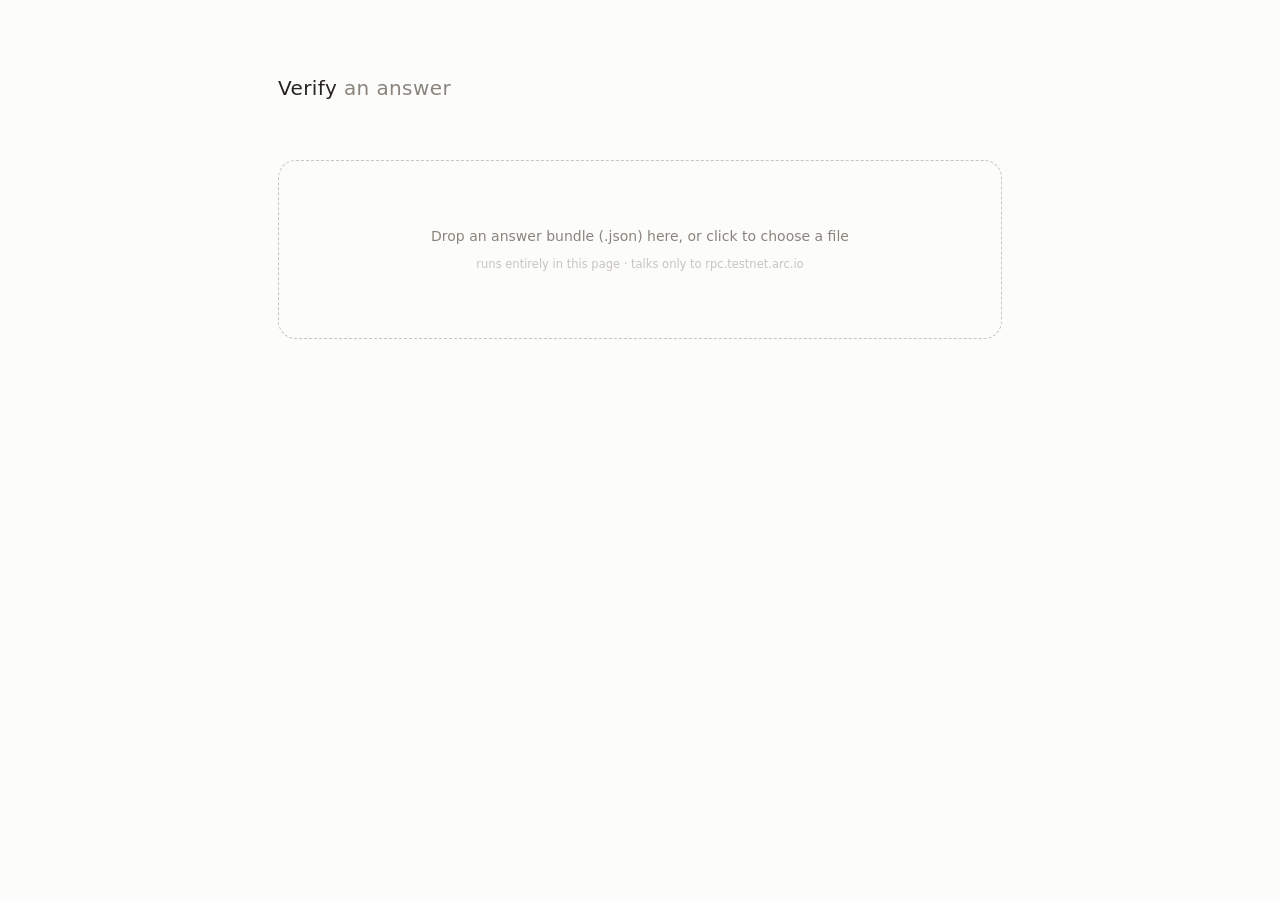
==== verify.html @ be7f16c6 "Trustless verification: run every check in the user's browser, direct to Arc RPC - static/arcverify." ====
<!doctype html>
<html lang="en">
<head>
<meta charset="utf-8">
<meta name="viewport" content="width=device-width,initial-scale=1">
<title>Verify an answer bundle · Arc testnet</title>
<!-- Standalone verifier. Everything below is inlined; the only network requests go to https://rpc.testnet.arc.io -->
<meta http-equiv="Content-Security-Policy" content="default-src 'none'; script-src 'unsafe-inline'; style-src 'unsafe-inline'; img-src data: blob:; connect-src https://rpc.testnet.arc.io">
<style>
:root{--bg:#fcfcfb;--ink:#26231f;--soft:#8a847c;--faint:#c9c4bd;--line:#ecebe8;--ok:#1f9d55;--bad:#d64545;--pend:#d9d6d1;--mono:ui-monospace,"Cascadia Mono",Consolas,monospace}
*{box-sizing:border-box}
body{margin:0;background:var(--bg);color:var(--ink);font:300 15px/1.6 "Inter","Segoe UI Variable Text","Segoe UI",system-ui,-apple-system,sans-serif;-webkit-font-smoothing:antialiased}
a{color:inherit}
.wrap{max-width:780px;margin:0 auto;padding:72px 28px 180px}
.top{display:flex;align-items:baseline;margin:0 0 56px}
h1{font-weight:300;font-size:20px;letter-spacing:.02em;margin:0;color:var(--soft);flex:1}
h1 b{font-weight:500;color:var(--ink)}
.file{font-size:12.5px;color:var(--faint);cursor:pointer;border:0;background:none;font-family:inherit}
.file:hover{color:var(--ink)}
.chips{display:flex;flex-wrap:wrap;gap:6px 18px;margin-bottom:40px}
.chip{font-size:13px;color:var(--soft);cursor:pointer;border-bottom:1px solid transparent}
.chip:hover{color:var(--ink);border-color:var(--faint)}
.turn{margin-bottom:72px;animation:fade .5s ease}
.q{font-size:14px;color:var(--soft);margin-bottom:10px}
.a{font-size:30px;font-weight:300;letter-spacing:-.01em;line-height:1.25;margin:0 0 18px}
.a.idk{color:var(--soft)}
.loading{display:inline-flex;gap:6px;padding:16px 0}
.loading i{width:6px;height:6px;border-radius:50%;background:var(--faint);animation:pulse 1.2s infinite}
.loading i:nth-child(2){animation-delay:.2s}.loading i:nth-child(3){animation-delay:.4s}
.bar{display:flex;align-items:center;gap:8px;flex-wrap:wrap}
.cite{font-size:12px;font-weight:500;color:var(--soft);border:1px solid var(--line);border-radius:999px;padding:2px 10px;cursor:pointer;background:#fff}
.cite:hover,.cite.on{color:var(--ink);border-color:var(--faint)}
.sp{flex:1}
.btn{font:inherit;font-size:13px;font-weight:400;border:1px solid var(--ink);background:var(--ink);color:#fff;border-radius:999px;padding:5px 16px;cursor:pointer}
.icon{border:0;background:none;color:var(--faint);cursor:pointer;padding:4px;display:inline-flex;font:inherit;font-size:13px}
.icon:hover{color:var(--ink)}
.menu{display:none;gap:14px;font-size:12.5px;color:var(--soft)}
.menu.on{display:inline-flex}
.menu span{cursor:pointer}.menu span:hover{color:var(--bad)}
.ptext{font-size:13.5px;color:#5b5650;margin:16px 0 0;padding-left:14px;border-left:2px solid var(--line);white-space:pre-wrap;animation:fade .3s}
/* diagram */
.flow{margin-top:36px;display:flex;align-items:center;animation:fade .4s}
.col{display:flex;flex-direction:column;gap:18px;align-items:center}
.link{flex:1;height:1px;background:var(--line);min-width:18px;position:relative;overflow:hidden}
.link::after{content:"";position:absolute;inset:0;background:var(--ok);transform:scaleX(0);transform-origin:left;transition:transform .45s ease}
.link.ok::after{transform:scaleX(1)}
.link.bad::after{background:var(--bad);transform:scaleX(1)}
.node{display:flex;flex-direction:column;align-items:center;gap:7px;cursor:pointer;width:84px;border-radius:12px;padding:4px 0}
.node.wide{width:150px}
.node.sel{background:#f4f3f1}
.dot{width:38px;height:38px;border-radius:50%;border:1.5px solid var(--pend);display:grid;place-items:center;background:#fff;transition:all .35s ease}
.dot svg{width:18px;height:18px;opacity:0;transform:scale(.4);transition:all .35s cubic-bezier(.3,1.6,.6,1)}
.node.wait .dot{animation:pulse 1.2s infinite}
.node.ok .dot{border-color:var(--ok);background:#effaf3;color:var(--ok)}
.node.bad .dot{border-color:var(--bad);background:#fdf0f0;color:var(--bad)}
.node.ok .dot svg,.node.bad .dot svg{opacity:1;transform:scale(1)}
.lbl{font-size:12.5px;font-weight:400}
.sub{font-size:11px;color:var(--faint);margin-top:-6px;white-space:nowrap}
.why{margin-top:22px;font-size:13.5px;color:var(--bad);min-height:20px}
.why.okk{color:var(--ok)}
.how{font-size:11.5px;color:var(--faint);margin-top:2px}
.tag{font-size:11px;color:var(--bad);border:1px solid #f3cccc;border-radius:999px;padding:1px 8px;margin-left:8px}
/* evidence panel */
.det{margin-top:18px;border-top:1px solid var(--line);padding-top:14px;animation:fade .25s;font-size:12.5px}
.det h4{font-weight:500;font-size:11px;letter-spacing:.08em;text-transform:uppercase;color:var(--faint);margin:14px 0 6px}
.det h4:first-child{margin-top:0}
.ck{display:flex;gap:8px;padding:1px 0;color:#5b5650}
.ck b{font-weight:600;width:12px;flex:none}.ck.ok b{color:var(--ok)}.ck.bad b{color:var(--bad)}
.ck .d{color:var(--faint)}
.cmp{display:grid;grid-template-columns:72px 1fr;gap:0 10px;font:11.5px/1.7 var(--mono);color:var(--soft);margin:6px 0 10px;word-break:break-all}
.cmp .k{color:var(--faint)}
.cmp .lab2{grid-column:1/3;font-family:"Inter","Segoe UI",sans-serif;color:var(--soft)}
.cmp .m{grid-column:2;font-family:inherit}
.pill{display:inline-block;font:500 10.5px/1.4 "Inter","Segoe UI",sans-serif;border-radius:999px;padding:0 7px;margin-left:6px}
.pill.ok{background:#effaf3;color:var(--ok)}.pill.bad{background:#fdf0f0;color:var(--bad)}
.hl-ok{color:var(--ok)}.hl-bad{color:var(--bad)}
.cmp .cmd{color:var(--faint)}
.rpc{border:1px solid var(--line);border-radius:10px;margin:6px 0;background:#fff}
.rpc summary{list-style:none;cursor:pointer;display:flex;gap:10px;align-items:center;padding:6px 10px;font:11.5px var(--mono);color:#5b5650}
.rpc summary::-webkit-details-marker{display:none}
.rpc summary .ms{color:var(--faint);margin-left:auto}
.rpc .x{padding:0 10px 10px}
.rpc pre{margin:6px 0;max-height:150px;overflow:auto;background:#faf9f7;border-radius:8px;padding:8px 10px;font:11px/1.5 var(--mono);color:#5b5650;white-space:pre-wrap;word-break:break-all}
.rpc .lab{font-size:10.5px;color:var(--faint);text-transform:uppercase;letter-spacing:.08em}
.cast{display:flex;gap:8px;align-items:flex-start}
.cast pre{flex:1;background:#26231f;color:#f2efe9}
.copy,.ext{font:11px "Inter","Segoe UI",sans-serif;color:var(--soft);border:1px solid var(--line);background:#fff;border-radius:999px;padding:2px 9px;cursor:pointer;text-decoration:none;white-space:nowrap}
.copy:hover,.ext:hover{color:var(--ink);border-color:var(--faint)}
.ask{position:fixed;left:0;right:0;bottom:0;padding:30px 28px 32px;background:linear-gradient(rgba(252,252,251,0),var(--bg) 35%)}
.ask form{max-width:780px;margin:0 auto;position:relative}
.ask input{width:100%;font:inherit;font-size:16px;padding:15px 54px 15px 20px;border:1px solid var(--line);border-radius:999px;background:#fff;outline:none;box-shadow:0 2px 14px rgba(0,0,0,.04)}
.ask input:focus{border-color:var(--faint)}
.ask button{position:absolute;right:7px;top:7px;width:38px;height:38px;border-radius:50%;border:0;background:var(--ink);color:#fff;cursor:pointer;display:grid;place-items:center}
.ask button:disabled{opacity:.3}
.err{color:var(--bad);font-size:13px}
.drop{position:fixed;inset:0;background:rgba(252,252,251,.92);display:none;place-items:center;font-size:15px;color:var(--soft);z-index:9;border:2px dashed var(--faint)}
.drop.on{display:grid}
.zone{border:1.5px dashed var(--faint);border-radius:18px;padding:64px 20px;text-align:center;color:var(--soft);cursor:pointer;font-size:14px}
.zone:hover{border-color:var(--soft);color:var(--ink)}
@keyframes pulse{0%,100%{opacity:.35}50%{opacity:1}}
@keyframes fade{from{opacity:0;transform:translateY(4px)}to{opacity:1;transform:none}}

</style>
</head>
<body>
<div class="wrap">
  <div class="top"><h1><b>Verify</b> an answer</h1></div>
  <div class="zone" id="zone">Drop an answer bundle (.json) here, or click to choose a file
    <div class="how" style="margin-top:8px">runs entirely in this page · talks only to rpc.testnet.arc.io</div></div>
  <div id="thread" style="margin-top:48px"></div>
</div>
<div class="drop" id="drop">Drop to verify</div>
<script>
/*! @noble/hashes v1.8.0 (MIT) - https://github.com/paulmillr/noble-hashes - keccak_256 + sha256 only, bundled with esbuild into globalThis.nobleHashes. Vendored locally: no CDN. */
(()=>{var H=(e,t)=>()=>(e&&(t=e(e=0)),t);var nt=(e,t)=>()=>(t||e((t={exports:{}}).exports,t),t.exports);function ot(e,t=!1){return t?{h:Number(e&L),l:Number(e>>G&L)}:{h:Number(e>>G&L)|0,l:Number(e&L)|0}}function V(e,t=!1){let s=e.length,o=new Uint32Array(s),r=new Uint32Array(s);for(let i=0;i<s;i++){let{h:n,l:c}=ot(e[i],t);[o[i],r[i]]=[n,c]}return[o,r]}var L,G,M,W,X,j,N=H(()=>{L=BigInt(4294967295),G=BigInt(32);M=(e,t,s)=>e<<s|t>>>32-s,W=(e,t,s)=>t<<s|e>>>32-s,X=(e,t,s)=>t<<s-32|e>>>64-s,j=(e,t,s)=>e<<s-32|t>>>64-s});function rt(e){return e instanceof Uint8Array||ArrayBuffer.isView(e)&&e.constructor.name==="Uint8Array"}function F(e){if(!Number.isSafeInteger(e)||e<0)throw new Error("positive integer expected, got "+e)}function y(e,...t){if(!rt(e))throw new Error("Uint8Array expected");if(t.length>0&&!t.includes(e.length))throw new Error("Uint8Array expected of length "+t+", got length="+e.length)}function A(e,t=!0){if(e.destroyed)throw new Error("Hash instance has been destroyed");if(t&&e.finished)throw new Error("Hash#digest() has already been called")}function _(e,t){y(e);let s=t.outputLen;if(e.length<s)throw new Error("digestInto() expects output buffer of length at least "+s)}function R(e){return new Uint32Array(e.buffer,e.byteOffset,Math.floor(e.byteLength/4))}function b(...e){for(let t=0;t<e.length;t++)e[t].fill(0)}function I(e){return new DataView(e.buffer,e.byteOffset,e.byteLength)}function d(e,t){return e<<32-t|e>>>t}function ct(e){return e<<24&4278190080|e<<8&16711680|e>>>8&65280|e>>>24&255}function ht(e){for(let t=0;t<e.length;t++)e[t]=ct(e[t]);return e}function ft(e){if(typeof e!="string")throw new Error("string expected");return new Uint8Array(new TextEncoder().encode(e))}function B(e){return typeof e=="string"&&(e=ft(e)),y(e),e}function S(e){let t=o=>e().update(B(o)).digest(),s=e();return t.outputLen=s.outputLen,t.blockLen=s.blockLen,t.create=()=>e(),t}var it,O,w,k=H(()=>{/*! noble-hashes - MIT License (c) 2022 Paul Miller (paulmillr.com) */it=new Uint8Array(new Uint32Array([287454020]).buffer)[0]===68;O=it?e=>e:ht;w=class{}});function gt(e,t=24){let s=new Uint32Array(10);for(let o=24-t;o<24;o++){for(let n=0;n<10;n++)s[n]=e[n]^e[n+10]^e[n+20]^e[n+30]^e[n+40];for(let n=0;n<10;n+=2){let c=(n+8)%10,f=(n+2)%10,a=s[f],x=s[f+1],h=K(a,x,1)^s[c],g=P(a,x,1)^s[c+1];for(let u=0;u<50;u+=10)e[n+u]^=h,e[n+u+1]^=g}let r=e[2],i=e[3];for(let n=0;n<24;n++){let c=q[n],f=K(r,i,c),a=P(r,i,c),x=J[n];r=e[x],i=e[x+1],e[x]=f,e[x+1]=a}for(let n=0;n<50;n+=10){for(let c=0;c<10;c++)s[c]=e[n+c];for(let c=0;c<10;c++)e[n+c]^=~s[(c+2)%10]&s[(c+4)%10]}e[0]^=bt[o],e[1]^=pt[o]}b(s)}var at,m,xt,ut,dt,lt,J,q,z,Q,bt,pt,K,P,C,yt,Y,Z=H(()=>{N();k();at=BigInt(0),m=BigInt(1),xt=BigInt(2),ut=BigInt(7),dt=BigInt(256),lt=BigInt(113),J=[],q=[],z=[];for(let e=0,t=m,s=1,o=0;e<24;e++){[s,o]=[o,(2*s+3*o)%5],J.push(2*(5*o+s)),q.push((e+1)*(e+2)/2%64);let r=at;for(let i=0;i<7;i++)t=(t<<m^(t>>ut)*lt)%dt,t&xt&&(r^=m<<(m<<BigInt(i))-m);z.push(r)}Q=V(z,!0),bt=Q[0],pt=Q[1],K=(e,t,s)=>s>32?X(e,t,s):M(e,t,s),P=(e,t,s)=>s>32?j(e,t,s):W(e,t,s);C=class e extends w{constructor(t,s,o,r=!1,i=24){if(super(),this.pos=0,this.posOut=0,this.finished=!1,this.destroyed=!1,this.enableXOF=!1,this.blockLen=t,this.suffix=s,this.outputLen=o,this.enableXOF=r,this.rounds=i,F(o),!(0<t&&t<200))throw new Error("only keccak-f1600 function is supported");this.state=new Uint8Array(200),this.state32=R(this.state)}clone(){return this._cloneInto()}keccak(){O(this.state32),gt(this.state32,this.rounds),O(this.state32),this.posOut=0,this.pos=0}update(t){A(this),t=B(t),y(t);let{blockLen:s,state:o}=this,r=t.length;for(let i=0;i<r;){let n=Math.min(s-this.pos,r-i);for(let c=0;c<n;c++)o[this.pos++]^=t[i++];this.pos===s&&this.keccak()}return this}finish(){if(this.finished)return;this.finished=!0;let{state:t,suffix:s,pos:o,blockLen:r}=this;t[o]^=s,(s&128)!==0&&o===r-1&&this.keccak(),t[r-1]^=128,this.keccak()}writeInto(t){A(this,!1),y(t),this.finish();let s=this.state,{blockLen:o}=this;for(let r=0,i=t.length;r<i;){this.posOut>=o&&this.keccak();let n=Math.min(o-this.posOut,i-r);t.set(s.subarray(this.posOut,this.posOut+n),r),this.posOut+=n,r+=n}return t}xofInto(t){if(!this.enableXOF)throw new Error("XOF is not possible for this instance");return this.writeInto(t)}xof(t){return F(t),this.xofInto(new Uint8Array(t))}digestInto(t){if(_(t,this),this.finished)throw new Error("digest() was already called");return this.writeInto(t),this.destroy(),t}digest(){return this.digestInto(new Uint8Array(this.outputLen))}destroy(){this.destroyed=!0,b(this.state)}_cloneInto(t){let{blockLen:s,suffix:o,outputLen:r,rounds:i,enableXOF:n}=this;return t||(t=new e(s,o,r,n,i)),t.state32.set(this.state32),t.pos=this.pos,t.posOut=this.posOut,t.finished=this.finished,t.rounds=i,t.suffix=o,t.outputLen=r,t.enableXOF=n,t.destroyed=this.destroyed,t}},yt=(e,t,s)=>S(()=>new C(t,e,s)),Y=yt(1,136,256/8)});function wt(e,t,s,o){if(typeof e.setBigUint64=="function")return e.setBigUint64(t,s,o);let r=BigInt(32),i=BigInt(4294967295),n=Number(s>>r&i),c=Number(s&i),f=o?4:0,a=o?0:4;e.setUint32(t+f,n,o),e.setUint32(t+a,c,o)}function $(e,t,s){return e&t^~e&s}function v(e,t,s){return e&t^e&s^t&s}var U,l,tt=H(()=>{k();U=class extends w{constructor(t,s,o,r){super(),this.finished=!1,this.length=0,this.pos=0,this.destroyed=!1,this.blockLen=t,this.outputLen=s,this.padOffset=o,this.isLE=r,this.buffer=new Uint8Array(t),this.view=I(this.buffer)}update(t){A(this),t=B(t),y(t);let{view:s,buffer:o,blockLen:r}=this,i=t.length;for(let n=0;n<i;){let c=Math.min(r-this.pos,i-n);if(c===r){let f=I(t);for(;r<=i-n;n+=r)this.process(f,n);continue}o.set(t.subarray(n,n+c),this.pos),this.pos+=c,n+=c,this.pos===r&&(this.process(s,0),this.pos=0)}return this.length+=t.length,this.roundClean(),this}digestInto(t){A(this),_(t,this),this.finished=!0;let{buffer:s,view:o,blockLen:r,isLE:i}=this,{pos:n}=this;s[n++]=128,b(this.buffer.subarray(n)),this.padOffset>r-n&&(this.process(o,0),n=0);for(let h=n;h<r;h++)s[h]=0;wt(o,r-8,BigInt(this.length*8),i),this.process(o,0);let c=I(t),f=this.outputLen;if(f%4)throw new Error("_sha2: outputLen should be aligned to 32bit");let a=f/4,x=this.get();if(a>x.length)throw new Error("_sha2: outputLen bigger than state");for(let h=0;h<a;h++)c.setUint32(4*h,x[h],i)}digest(){let{buffer:t,outputLen:s}=this;this.digestInto(t);let o=t.slice(0,s);return this.destroy(),o}_cloneInto(t){t||(t=new this.constructor),t.set(...this.get());let{blockLen:s,buffer:o,length:r,finished:i,destroyed:n,pos:c}=this;return t.destroyed=n,t.finished=i,t.length=r,t.pos=c,r%s&&t.buffer.set(o),t}clone(){return this._cloneInto()}},l=Uint32Array.from([1779033703,3144134277,1013904242,2773480762,1359893119,2600822924,528734635,1541459225])});var At,p,D,et,st=H(()=>{tt();k();At=Uint32Array.from([1116352408,1899447441,3049323471,3921009573,961987163,1508970993,2453635748,2870763221,3624381080,310598401,607225278,1426881987,1925078388,2162078206,2614888103,3248222580,3835390401,4022224774,264347078,604807628,770255983,1249150122,1555081692,1996064986,2554220882,2821834349,2952996808,3210313671,3336571891,3584528711,113926993,338241895,666307205,773529912,1294757372,1396182291,1695183700,1986661051,2177026350,2456956037,2730485921,2820302411,3259730800,3345764771,3516065817,3600352804,4094571909,275423344,430227734,506948616,659060556,883997877,958139571,1322822218,1537002063,1747873779,1955562222,2024104815,2227730452,2361852424,2428436474,2756734187,3204031479,3329325298]),p=new Uint32Array(64),D=class extends U{constructor(t=32){super(64,t,8,!1),this.A=l[0]|0,this.B=l[1]|0,this.C=l[2]|0,this.D=l[3]|0,this.E=l[4]|0,this.F=l[5]|0,this.G=l[6]|0,this.H=l[7]|0}get(){let{A:t,B:s,C:o,D:r,E:i,F:n,G:c,H:f}=this;return[t,s,o,r,i,n,c,f]}set(t,s,o,r,i,n,c,f){this.A=t|0,this.B=s|0,this.C=o|0,this.D=r|0,this.E=i|0,this.F=n|0,this.G=c|0,this.H=f|0}process(t,s){for(let h=0;h<16;h++,s+=4)p[h]=t.getUint32(s,!1);for(let h=16;h<64;h++){let g=p[h-15],u=p[h-2],T=d(g,7)^d(g,18)^g>>>3,E=d(u,17)^d(u,19)^u>>>10;p[h]=E+p[h-7]+T+p[h-16]|0}let{A:o,B:r,C:i,D:n,E:c,F:f,G:a,H:x}=this;for(let h=0;h<64;h++){let g=d(c,6)^d(c,11)^d(c,25),u=x+g+$(c,f,a)+At[h]+p[h]|0,E=(d(o,2)^d(o,13)^d(o,22))+v(o,r,i)|0;x=a,a=f,f=c,c=n+u|0,n=i,i=r,r=o,o=u+E|0}o=o+this.A|0,r=r+this.B|0,i=i+this.C|0,n=n+this.D|0,c=c+this.E|0,f=f+this.F|0,a=a+this.G|0,x=x+this.H|0,this.set(o,r,i,n,c,f,a,x)}roundClean(){b(p)}destroy(){this.set(0,0,0,0,0,0,0,0),b(this.buffer)}},et=S(()=>new D)});var Ht=nt(()=>{Z();st();globalThis.nobleHashes={keccak_256:Y,sha256:et}});Ht();})();

</script>
<script>
/* ArcVerify: in-browser port of verify_citations.py. It talks only to a public Arc RPC.
   No server of ours is involved: hashes are recomputed locally (WebCrypto SHA-256, noble keccak-256),
   and every on-chain fact comes from JSON-RPC calls made directly from this page. */
(function (G) {
  "use strict";
  const RPC_URL = "https://rpc.testnet.arc.io";
  const CHAIN_ID = 5042002;
  const EXPLORER = "https://explorer.testnet.arc.io";
  const enc = new TextEncoder();
  const N = () => G.nobleHashes;

  // ---------- bytes / hex ----------
  const toHex = (u8) => Array.from(u8, (x) => x.toString(16).padStart(2, "0")).join("");
  const fromHex = (h) => { h = h.replace(/^0x/, ""); const o = new Uint8Array(h.length / 2); for (let i = 0; i < o.length; i++) o[i] = parseInt(h.substr(2 * i, 2), 16); return o; };
  const concat = (arrs) => { const n = arrs.reduce((s, a) => s + a.length, 0), o = new Uint8Array(n); let p = 0; for (const a of arrs) { o.set(a, p); p += a.length; } return o; };
  const b64bytes = (s) => Uint8Array.from(atob(s), (c) => c.charCodeAt(0));
  async function sha256(u8) {
    if (G.crypto && G.crypto.subtle) return "0x" + toHex(new Uint8Array(await G.crypto.subtle.digest("SHA-256", u8)));
    return "0x" + toHex(N().sha256(u8)); // non-secure context fallback (same algorithm, vendored)
  }
  const shaStr = (s) => sha256(enc.encode(s));
  const keccakHex = (s) => toHex(N().keccak_256(enc.encode(s)));

  // selectors and event topics are derived here from their signatures (not trusted constants)
  const SIGS = {
    "isVerified(bytes32)": "(bool)", "getSource(bytes32)": "(bool,string,string,address,uint256)",
    "isTrustedPublisher(address)": "(bool)", "owner()": "(address)", "registerBatch(bytes32[])": "",
    "registerSource(bytes32,string,string)": "", "isLogger(address)": "(bool)",
    "getRecord(bytes32)": "(bytes32,bytes32,bytes32,bytes32,bytes32,address,uint16,uint64,uint64,uint64,uint64)",
    "commit(bytes32,bytes32,bytes32,bytes32,bytes32,uint16)": "", "finalize(bytes32,bytes32)": "",
  };
  const SEL = {}; for (const s in SIGS) SEL[s] = keccakHex(s).slice(0, 8);
  const SEL2SIG = {}; for (const s in SEL) SEL2SIG[SEL[s]] = s;
  const EVENTS = {
    BATCH: "BatchRegistered(address,uint256,uint256,uint256)", SINGLE: "SourceRegistered(bytes32,string,address,uint256)",
    COMMITTED: "Committed(bytes32,bytes32,bytes32,bytes32,bytes32,uint16,address,uint256)", FINALIZED: "Finalized(bytes32,bytes32,address,uint256)",
  };
  const TOPIC = {}; for (const k in EVENTS) TOPIC[k] = "0x" + keccakHex(EVENTS[k]);

  // ---------- ABI words ----------
  const word = (b, i) => b.slice(32 * i, 32 * i + 32);
  const asInt = (b) => { let x = 0n; for (const v of b) x = (x << 8n) | BigInt(v); return x; };
  const asAddr = (b) => "0x" + toHex(b.slice(-20));
  const dynString = (b, off) => { const n = Number(asInt(b.slice(off, off + 32))); return new TextDecoder().decode(b.slice(off + 32, off + 32 + n)); };
  const padAddr = (a) => a.toLowerCase().replace(/^0x/, "").padStart(64, "0");
  const B32 = "abcdefghijklmnopqrstuvwxyz234567";
  function cidV1Raw(digestHex) {
    const b = concat([fromHex("01551220"), fromHex(digestHex)]); let bits = 0, val = 0, out = "b";
    for (const x of b) { val = (val << 8) | x; bits += 8; while (bits >= 5) { out += B32[(val >>> (bits - 5)) & 31]; bits -= 5; } }
    if (bits > 0) out += B32[(val << (5 - bits)) & 31];
    return out;
  }
  function hashesInCalldata(inp) {
    const data = fromHex(inp), sel = toHex(data.slice(0, 4)), args = data.slice(4);
    if (sel === SEL["registerBatch(bytes32[])"]) {
      const off = Number(asInt(word(args, 0))), n = Number(asInt(args.slice(off, off + 32))), hs = [];
      for (let i = 0; i < n; i++) hs.push("0x" + toHex(args.slice(off + 32 + 32 * i, off + 64 + 32 * i)));
      return ["registerBatch", hs];
    }
    if (sel === SEL["registerSource(bytes32,string,string)"]) return ["registerSource", ["0x" + toHex(word(args, 0))]];
    return ["unknown(0x" + sel + ")", []];
  }

  // ---------- canonical JSON exactly like Python json.dumps(sort_keys, (",",":"), ensure_ascii=False) ----------
  function canonical(v) {
    if (v === null) return "null";
    if (Array.isArray(v)) return "[" + v.map(canonical).join(",") + "]";
    if (typeof v === "object") return "{" + Object.keys(v).sort().map((k) => JSON.stringify(k) + ":" + canonical(v[k])).join(",") + "}";
    return JSON.stringify(v);
  }
  const PASSAGE_RE = /\[(P\d+)\] ([\s\S]*?)(?=\n\n\[P\d+\] |\n\nQuestion: )/g;
  const VERSION_SUFFIX = "-(\\d{4}-\\d{2}-\\d{2}|\\d{8}|\\d{4}|latest)";
  const reEsc = (s) => s.replace(/[.*+?^${}()|[\]\\]/g, "\\$&");
  function modelMatch(requested, served) {
    const rq = (requested || "").trim().toLowerCase(), sv = (served || "").trim().toLowerCase();
    if (!rq || !sv) return [false, "mismatch"];
    if (rq === sv) return [true, "exact"];
    const sp = (s) => { const i = s.lastIndexOf("/"); return i < 0 ? ["", s] : [s.slice(0, i), s.slice(i + 1)]; };
    const [rv, rn] = sp(rq), [svv, sn] = sp(sv);
    if (rv && svv && rv !== svv) return [false, "mismatch"];
    if (rn === sn) return [true, "exact"];
    if (new RegExp("^" + reEsc(rn) + VERSION_SUFFIX + "$").test(sn)) return [true, "version"];
    return [false, "mismatch"];
  }
  function servedModel(respBytes) {
    try { const r = JSON.parse(new TextDecoder("utf-8", { fatal: true }).decode(respBytes));
      if (!r || typeof r !== "object" || Array.isArray(r)) throw 0;
      return { served: r.model ?? null, provider: r.provider ?? null };
    } catch (e) { return { served: null, provider: null }; }
  }
  const py = (x) => (x === null || x === undefined ? "None" : String(x));
  const nn = (x) => (x === undefined ? null : x);
  // Python repr() for the JSON values that appear in check details (str, list, dict, None, bool, number)
  function pyRepr(v) {
    v = nn(v);
    if (v === null) return "None";
    if (v === true) return "True"; if (v === false) return "False";
    if (typeof v === "number") return Number.isInteger(v) ? String(v) : String(v);
    if (typeof v === "string") {
      const q = v.includes("'") && !v.includes('"') ? '"' : "'";
      let o = ""; for (const ch of v) { const c = ch.codePointAt(0);
        if (ch === "\\") o += "\\\\"; else if (ch === q) o += "\\" + q; else if (ch === "\n") o += "\\n"; else if (ch === "\r") o += "\\r"; else if (ch === "\t") o += "\\t";
        else if (c < 0x20 || c === 0x7f) o += "\\x" + c.toString(16).padStart(2, "0"); else o += ch; }
      return q + o + q;
    }
    if (Array.isArray(v)) return "[" + v.map(pyRepr).join(", ") + "]";
    return "{" + Object.keys(v).map((k) => pyRepr(k) + ": " + pyRepr(v[k])).join(", ") + "}";
  }
  const deq = (a, b) => JSON.stringify(nn(a)) === JSON.stringify(nn(b));
  function parseTs(s) {
    const m = /^(\d{4})-(\d{2})-(\d{2})T(\d{2}):(\d{2}):(\d{2})\.(\d{1,6})Z$/.exec(s || "");
    if (!m) throw new Error(`time data '${s}' does not match format`);
    return Date.UTC(+m[1], m[2] - 1, +m[3], +m[4], +m[5], +m[6]) / 1000 + Number("0." + m[7]);
  }

  // ---------- cast / explorer helpers ----------
  function castFor(method, params, rpc) {
    const R = ` --rpc-url ${rpc}`;
    if (method === "eth_chainId") return `cast chain-id${R}`;
    if (method === "eth_getCode") return `cast code ${params[0]}${R}`;
    if (method === "eth_getTransactionByHash") return `cast tx ${params[0]}${R}`;
    if (method === "eth_getTransactionReceipt") return `cast receipt ${params[0]}${R}`;
    if (method === "eth_getBlockByNumber") return `cast block ${parseInt(params[0], 16)}${R}`;
    if (method === "eth_call") {
      const d = params[0].data.replace(/^0x/, ""), sig = SEL2SIG[d.slice(0, 8)], arg = d.slice(8);
      if (!sig) return `cast call ${params[0].to} ${params[0].data}${R}`;
      let a = "";
      if (arg) a = sig.includes("(address)") ? " 0x" + arg.slice(24) : " 0x" + arg;
      return `cast call ${params[0].to} "${sig}${SIGS[sig]}"${a}${R}`;
    }
    return `cast rpc ${method} '${JSON.stringify(params)}'${R}`;
  }
  function explorerFor(method, params) {
    if (method === "eth_getTransactionByHash") return `${EXPLORER}/tx/${params[0]}`;
    if (method === "eth_getTransactionReceipt") return `${EXPLORER}/tx/${params[0]}?tab=logs`;
    if (method === "eth_getBlockByNumber") return `${EXPLORER}/block/${parseInt(params[0], 16)}`;
    if (method === "eth_call") return `${EXPLORER}/address/${params[0].to}?tab=read_contract`;
    if (method === "eth_getCode") return `${EXPLORER}/address/${params[0]}?tab=contract`;
    return null;
  }

  // ---------- verifier ----------
  async function verifyBundle(b, opts = {}) {
    const rpcUrl = opts.rpc || RPC_URL, evidence = {}, calls = [];
    let tag = "net";
    const ev = (t, item) => (evidence[t] = evidence[t] || []).push(item);
    const cmp = (label, local, chain, extra) => ev(tag, { kind: "cmp", label, local, chain, ok: local === chain, ...extra });
    async function rpc(method, params) {
      const id = calls.length + 1, req = { jsonrpc: "2.0", id, method, params }, t0 = performance.now();
      let out;
      for (let attempt = 0; ; attempt++) { // the public RPC rate-limits bursts: back off and retry
        const r = await fetch(rpcUrl, { method: "POST", headers: { "Content-Type": "application/json" }, body: JSON.stringify(req) });
        out = r.status === 429 ? { error: { code: -32005, message: "rate limit exceeded" } } : await r.json();
        if (!(out.error && out.error.code === -32005) || attempt >= 6) break;
        await new Promise((ok) => setTimeout(ok, 400 * 2 ** attempt));
      }
      const item = { kind: "rpc", req, res: out, ms: Math.round(performance.now() - t0), cast: castFor(method, params, rpcUrl), href: explorerFor(method, params) };
      calls.push(item); ev(tag, item); if (opts.onCall) opts.onCall(item);
      if (out.error) throw new Error(`${method}: ${JSON.stringify(out.error)}`);
      return out.result;
    }
    const call = async (to, sig, argHex = "") => fromHex(await rpc("eth_call", [{ to, data: "0x" + SEL[sig] + argHex }, "latest"]));

    // header
    const chain = parseInt(await rpc("eth_chainId", []), 16), contract = b.contract;
    const head = [{ check: "chain id is Arc testnet 5042002", ok: chain === CHAIN_ID && CHAIN_ID === parseInt(b.chain_id ?? CHAIN_ID), detail: `RPC says ${chain}` }];
    const code = await rpc("eth_getCode", [contract, "latest"]);
    head.push({ check: "SourceRegistry has contract code", ok: !["0x", "0x0"].includes(code), detail: contract });
    if (!head.every((x) => x.ok)) return { all_pass: false, header: head, citations: [], model_call: [], rpc_calls: calls.length, evidence, calls };

    // citations
    const cites = [];
    for (let i = 0; i < (b.citations || []).length; i++) { tag = "src:" + i; cites.push(await verifyCitation(b.citations[i])); }
    async function verifyCitation(c) {
      const fails = [], notes = [], text = c.text ?? "", claimed = (c.content_hash || "").toLowerCase();
      const h = await shaStr(text);
      cmp("sha256(text) vs bundle hash", h, claimed, { cmd: "jq -j '.citations[" + b.citations.indexOf(c) + "].text' bundle.json | sha256sum" });
      if (h !== claimed) fails.push(`text was altered: sha256(text)=${h.slice(0, 18)}... but bundle says ${claimed.slice(0, 18)}...`);
      const cid = cidV1Raw(h.slice(2));
      if (c.cid && c.cid !== cid) fails.push(`CID mismatch: recomputed ${cid.slice(0, 20)}... bundle ${c.cid.slice(0, 20)}...`);
      const src = await call(contract, "getSource(bytes32)", h.slice(2));
      const exists = asInt(word(src, 0)) === 1n;
      if (!exists) { fails.push("hash of this text is NOT registered on-chain"); return { id: c.id ?? null, status: "FAIL", reasons: fails, recomputed_hash: h }; }
      const onchainCid = dynString(src, Number(asInt(word(src, 1)))), registrant = asAddr(word(src, 3)), ts = Number(asInt(word(src, 4)));
      cmp("CID from text vs on-chain CID", cid, onchainCid);
      notes.push(`registered on-chain by ${registrant} at unix ${ts}; on-chain CID ${onchainCid}`);
      if (onchainCid && onchainCid !== cid) fails.push("on-chain CID differs from CID recomputed from the text");
      if (c.registrant && c.registrant.toLowerCase() !== registrant.toLowerCase()) fails.push(`bundle claims registrant ${c.registrant} but chain says ${registrant}`);
      const trusted = asInt(await call(contract, "isTrustedPublisher(address)", padAddr(registrant))) === 1n;
      const verified = asInt(await call(contract, "isVerified(bytes32)", h.slice(2))) === 1n;
      ev(tag, { kind: "fact", label: "publisher", value: registrant, ok: trusted, note: trusted ? "on the trusted-publisher allowlist" : "NOT trusted" });
      if (verified !== trusted) fails.push("isVerified disagrees with isTrustedPublisher(registrant)");
      if (!trusted) fails.push(`registered, but registrant ${registrant} is NOT a trusted publisher`);
      const tx = c.registration_tx;
      if (tx) {
        const t = await rpc("eth_getTransactionByHash", [tx]), rc = await rpc("eth_getTransactionReceipt", [tx]);
        if (t == null || rc == null) fails.push(`registration tx ${tx} not found on this chain`);
        else {
          const [fn, hs] = hashesInCalldata(t.input);
          if ((t.to || "").toLowerCase() !== contract.toLowerCase()) fails.push("registration tx was not sent to this contract");
          if (t.from.toLowerCase() !== registrant.toLowerCase()) fails.push("registration tx sender is not the on-chain registrant");
          if (parseInt(rc.status, 16) !== 1) fails.push("registration tx reverted");
          ev(tag, { kind: "fact", label: `hash in ${fn} calldata`, value: `${hs.length} hashes in tx input`, ok: hs.includes(h) });
          if (!hs.includes(h)) fails.push(`hash not found in the ${fn} calldata of the cited tx`);
          const topic = fn === "registerBatch" ? TOPIC.BATCH : TOPIC.SINGLE;
          if (!rc.logs.some((l) => l.address.toLowerCase() === contract.toLowerCase() && l.topics[0] === topic)) fails.push("cited tx emitted no registry event from this contract");
          const blk = await rpc("eth_getBlockByNumber", [rc.blockNumber, false]);
          cmp("block time of tx vs on-chain registration time", String(parseInt(blk.timestamp, 16)), String(ts));
          if (parseInt(blk.timestamp, 16) !== ts) fails.push("cited tx's block time != on-chain registration time (it did not register this hash)");
          if (c.block_number != null && parseInt(rc.blockNumber, 16) !== parseInt(c.block_number)) fails.push("bundle block_number does not match the tx's block");
          if (!fails.length) notes.push(`tx ${tx.slice(0, 12)}... ${fn} of ${hs.length} hashes in block ${parseInt(rc.blockNumber, 16)} includes it`);
        }
      } else notes.push("no registration_tx given: skipped tx/event check");
      return { id: c.id ?? null, status: fails.length ? "FAIL" : "PASS", reasons: fails, notes, recomputed_hash: h };
    }

    // model call
    const inf = b.inference ? await verifyInference() : [];
    async function verifyInference() {
      const I = b.inference, out = [], log = I.log_contract, aid = I.answer_id.toLowerCase();
      const chk = (check, ok, detail = "", t) => { out.push({ check, ok: !!ok, detail, tag: t || tag }); return !!ok; };
      tag = "record";
      if (!chk("M1 log contract has code", !["0x", "0x0"].includes(await rpc("eth_getCode", [log, "latest"])), log)) return out;
      const rec = await call(log, "getRecord(bytes32)", aid.slice(2));
      const K = ["questionId", "requestHash", "passagesRoot", "modelHash", "responseHash", "logger", "passageCount", "commitBlock", "commitTime", "finalizeBlock", "finalizeTime"];
      const f = {}; K.forEach((k, i) => (f[k] = word(rec, i)));
      const hexw = (k) => "0x" + toHex(f[k]);
      const [cb, ct, fb, ft] = ["commitBlock", "commitTime", "finalizeBlock", "finalizeTime"].map((k) => Number(asInt(f[k])));
      if (!chk("M1 record exists for answer_id", cb !== 0, aid)) return out;
      const logger = asAddr(f.logger);
      const isLog = asInt(await call(log, "isLogger(address)", padAddr(logger))) === 1n;
      chk("M1 written by an authorized logger", isLog, `logger ${logger}; log owner ${asAddr(await call(log, "owner()"))}`);
      chk("M1 finalized", fb !== 0);

      tag = "prompt";
      const rh = await shaStr(I.request_body);
      cmp("sha256(request bytes) vs on-chain requestHash", rh, hexw("requestHash"), { cmd: "jq -j .inference.request_body bundle.json | sha256sum" });
      chk("M2 sha256(request bytes) == on-chain requestHash", rh === hexw("requestHash"), `recomputed ${rh.slice(0, 18)}... on-chain ${hexw("requestHash").slice(0, 18)}...`);
      let body; try { body = JSON.parse(I.request_body); } catch (e) { chk("M2 request body is JSON", false, String(e)); return out; }
      chk("M2 request bytes are canonical JSON", canonical(body) === I.request_body);
      const msgs = body.messages || [], sysmsg = (msgs.find((m) => m.role === "system") || {}).content || "", user = (msgs.find((m) => m.role === "user") || {}).content || "";
      tag = "model";
      const mh = await shaStr(I.model);
      cmp("sha256(requested model) vs on-chain modelHash", mh, hexw("modelHash"), { cmd: `printf %s '${I.model}' | sha256sum` });
      chk("M2 model in request == bundle model, sha256(model) == on-chain modelHash", body.model === I.model && mh === hexw("modelHash"), body.model);
      tag = "prompt";
      const qh = await shaStr(I.question_key);
      chk("M2 question_id == sha256(question_key) == on-chain questionId", qh === I.question_id.toLowerCase() && I.question_id.toLowerCase() === hexw("questionId"), I.question_key);
      chk("M2 answer_id, question_id, client_ts are inside the hashed request",
        sysmsg.includes(`answer_id=${I.answer_id}`) && sysmsg.includes(`question_id=${I.question_id}`) && sysmsg.includes(`client_ts=${I.client_request_ts}`));
      chk("M2 question text in request == bundle question", user.trimEnd().endsWith("Question: " + (b.question ?? "")));
      const segs = [...user.matchAll(PASSAGE_RE)].map((m) => [m[1], m[2]]);
      const promptHashes = []; for (const [pid, t] of segs) promptHashes.push([pid, await shaStr(t)]);
      const listed = (I.passages || []).map((p) => [p.id, p.content_hash.toLowerCase()]);
      chk("M3 passages parsed from committed prompt == bundle passage list", JSON.stringify(promptHashes) === JSON.stringify(listed), `${promptHashes.length} in prompt, ${listed.length} listed`);
      const root = await sha256(concat(promptHashes.map(([, h]) => fromHex(h))));
      cmp("passages root from prompt vs on-chain passagesRoot", root, hexw("passagesRoot"));
      chk("M3 passagesRoot over prompt passages == on-chain passagesRoot and count matches", root === hexw("passagesRoot") && promptHashes.length === Number(asInt(f.passageCount)), `${promptHashes.length} passages`);
      for (let i = 0; i < (b.citations || []).length; i++) {
        const c = b.citations[i], th = await shaStr(c.text ?? "");
        const inprompt = user.includes(`[${c.id}] ${c.text ?? ""}`), inlist = promptHashes.some(([p, h]) => p === c.id && h === th);
        chk(`M3 cited ${c.id} text is verbatim in the committed prompt under that id`, inprompt && inlist, inprompt && inlist ? "" : "this passage was NOT in the prompt sent to the model", "src:" + i);
      }

      tag = "answer";
      const resp = b64bytes(I.response_body_b64), rsh = await sha256(resp), respOk = rsh === hexw("responseHash");
      cmp("sha256(raw response bytes) vs on-chain responseHash", rsh, hexw("responseHash"), { cmd: "jq -r .inference.response_body_b64 bundle.json | base64 -d | sha256sum" });
      chk("M4 sha256(raw response bytes) == on-chain responseHash", respOk, `recomputed ${rsh.slice(0, 18)}... on-chain ${hexw("responseHash").slice(0, 18)}...`);
      const sm = servedModel(resp), [match, kind] = modelMatch(I.model, sm.served || "");
      tag = "model";
      ev("model", { kind: "fact", label: "served model (inside hashed response)", value: `${py(sm.served)} · provider ${py(sm.provider)}`, ok: match && respOk, note: `requested ${I.model} · ${kind} · self-reported by the provider` });
      chk("M6 served model (from the hashed response) matches the requested model", respOk && match,
        `requested ${I.model} -> served ${py(sm.served)} (${kind}${respOk ? "" : ", response bytes not authentic"}) · provider ${py(sm.provider)} (self-reported)`);
      tag = "answer";
      let mj;
      try { const content = JSON.parse(new TextDecoder().decode(resp)).choices[0].message.content;
        const m = /\{[\s\S]*\}/.exec(content); if (!m) throw new Error("no JSON object in content"); mj = JSON.parse(m[0]);
      } catch (e) { chk("M4 response parses", false, String(e)); return out; }
      chk("M4 bundle answer == answer in the logged response", deq(mj.answer, b.answer), `response says ${pyRepr(mj.answer)}, bundle says ${pyRepr(b.answer)}`);
      const bc = (b.citations || []).map((c) => c.id), mc = Array.isArray(mj.citations) ? mj.citations : [];
      chk("M4 bundle citation ids == citation ids in the logged response", JSON.stringify(bc) === JSON.stringify(mc), `response cites ${pyRepr(mj.citations)}, bundle cites ${pyRepr(bc)}`);

      chk("M5 commit block < finalize block", 0 < cb && cb < fb, `commit block ${cb} (${ct}), finalize block ${fb} (${ft})`);
      for (const [name, txh, sel, topic, blk, tg] of [["commit", I.commit_tx, SEL["commit(bytes32,bytes32,bytes32,bytes32,bytes32,uint16)"], TOPIC.COMMITTED, cb, "prompt"],
                                                       ["finalize", I.finalize_tx, SEL["finalize(bytes32,bytes32)"], TOPIC.FINALIZED, fb, "answer"]]) {
        tag = tg;
        const t = await rpc("eth_getTransactionByHash", [txh]), r = await rpc("eth_getTransactionReceipt", [txh]);
        const good = !!(t && r) && (t.to || "").toLowerCase() === log.toLowerCase() && t.input.slice(2, 10) === sel && t.input.slice(10, 74) === aid.slice(2)
          && parseInt(r.status, 16) === 1 && parseInt(r.blockNumber, 16) === blk
          && r.logs.some((l) => l.address.toLowerCase() === log.toLowerCase() && l.topics[0] === topic && l.topics[1] === aid);
        chk(`M5 ${name} tx is the real log tx for this answer_id`, good, txh);
      }
      tag = "prompt";
      try { const cts = parseTs(I.client_request_ts);
        chk("M5 client request timestamp is not after the commit (<=60 s skew)", cts <= ct + 60, `client ${cts.toFixed(1)} vs commit block time ${ct}`);
      } catch (e) { chk("M5 client timestamp parses", false, String(e.message || e)); }
      return out;
    }

    const ok = cites.length > 0 && cites.every((r) => r.status === "PASS") && inf.every((x) => x.ok);
    let model = null;
    if (b.inference) {
      let sm; try { sm = servedModel(b64bytes(b.inference.response_body_b64)); } catch (e) { sm = { served: null, provider: null }; }
      const [m, kind] = modelMatch(b.inference.model || "", sm.served || "");
      model = { requested: b.inference.model ?? null, served: sm.served, provider: sm.provider, match: m, kind };
    }
    tag = "net";
    const owner = asAddr(await call(contract, "owner()"));
    return { all_pass: ok, model, header: head, citations: cites, model_call: inf, owner, rpc_calls: calls.length, rpc: rpcUrl, evidence, calls };
  }

  // demo tampering (client-side, on a copy)
  function tamper(b, mode) {
    const t = JSON.parse(JSON.stringify(b));
    if (mode === "char" && t.citations.length) { const c = t.citations[0], i = Math.floor(c.text.length / 2);
      c.text = c.text.slice(0, i) + (c.text[i] === "x" ? "y" : "x") + c.text.slice(i + 1); t._t = `one character of ${c.id}`; }
    else if (mode === "answer") { t.answer = t.answer + " (edited)"; t._t = "the answer"; }
    else if (mode === "model") { const raw = new TextDecoder().decode(b64bytes(t.inference.response_body_b64))
        .replace(/"model":"[^"]*"/, '"model":"meta-llama/llama-3.1-8b-instruct"');
      let bin = ""; enc.encode(raw).forEach((x) => (bin += String.fromCharCode(x))); t.inference.response_body_b64 = btoa(bin); t._t = "served model"; }
    else { t.inference.request_body = t.inference.request_body.replace("[P1] ", "[P1] Note: "); t._t = "the prompt"; }
    return t;
  }

  G.ArcVerify = { tamper, verifyBundle, cidV1Raw, canonical, modelMatch, servedModel, SEL, TOPIC, RPC_URL, EXPLORER, CHAIN_ID };
})(globalThis);

</script>
<script>
/* Shared UI: answer card, verification diagram, evidence panel, bundle upload.
   Verification runs in this page via ArcVerify (arcverify.js): no request goes to our server. */
(function (G) {
  "use strict";
  const A = () => G.ArcVerify;
  const esc = (s) => String(s ?? "").replace(/[&<>"]/g, (c) => ({ "&": "&amp;", "<": "&lt;", ">": "&gt;", '"': "&quot;" }[c]));
  const sleep = (ms) => new Promise((r) => setTimeout(r, ms));
  const bare = (m) => String(m || "?").split("/").pop();
  const ICON = { ok: '<svg viewBox="0 0 24 24" fill="none" stroke="currentColor" stroke-width="2.6" stroke-linecap="round" stroke-linejoin="round"><path d="M5 12.5l4.5 4.5L19 7.5"/></svg>',
    bad: '<svg viewBox="0 0 24 24" fill="none" stroke="currentColor" stroke-width="2.6" stroke-linecap="round"><path d="M6 6l12 12M18 6L6 18"/></svg>' };
  const DL = '<svg width="16" height="16" viewBox="0 0 24 24" fill="none" stroke="currentColor" stroke-width="1.8" stroke-linecap="round" stroke-linejoin="round"><path d="M12 4v11M7 10l5 5 5-5M5 20h14"/></svg>';
  try { performance.setResourceTimingBufferSize(5000); } catch (e) {}

  function newTurn(thread, q) {
    const t = document.createElement("div"); t.className = "turn";
    t.innerHTML = `<div class="q">${esc(q)}</div><div class="body"><div class="loading"><i></i><i></i><i></i></div></div>`;
    thread.prepend(t); return t;
  }

  function render(t, b, opt = {}) {
    const idk = /^i don.?t know/i.test(b.answer || ""), body = t.querySelector(".body");
    body.innerHTML = `<p class="a ${idk ? "idk" : ""}">${esc(b.answer)}</p>
      <div class="bar">${(b.citations || []).map((c, i) => `<span class="cite" data-i="${i}">${esc(c.id)}</span>`).join("")}
        <span class="sp"></span>
        ${b.inference ? `<span class="menu"><span data-m="char">passage</span><span data-m="answer">answer</span><span data-m="prompt">prompt</span><span data-m="model">model</span></span>
        <button class="icon" data-a="tamper" title="Tamper with a copy, then verify it">tamper</button>` : ""}
        ${opt.download === false ? "" : `<button class="icon" data-a="dl" title="Download bundle">${DL}</button>`}
        <button class="btn" data-a="verify">Verify</button></div>
      <div class="ptx"></div><div class="vf"></div>`;
    body.querySelectorAll(".cite").forEach((el) => (el.onclick = () => {
      const on = el.classList.toggle("on"); body.querySelectorAll(".cite").forEach((o) => o !== el && o.classList.remove("on"));
      body.querySelector(".ptx").innerHTML = on ? `<div class="ptext">${esc(b.citations[+el.dataset.i].text)}</div>` : ""; }));
    const dl = body.querySelector("[data-a=dl]");
    if (dl) dl.onclick = () => { const a = document.createElement("a"); a.href = URL.createObjectURL(new Blob([JSON.stringify(b, null, 1)], { type: "application/json" }));
      a.download = `bundle_${(b.inference ? b.inference.answer_id.slice(2, 12) : "answer")}.json`; a.click(); };
    body.querySelector("[data-a=verify]").onclick = () => verify(body, b, false);
    const tb = body.querySelector("[data-a=tamper]");
    if (tb) tb.onclick = () => body.querySelector(".menu").classList.toggle("on");
    body.querySelectorAll("[data-m]").forEach((el) => (el.onclick = () => { body.querySelector(".menu").classList.remove("on"); verify(body, A().tamper(b, el.dataset.m), true); }));
    return body;
  }

  // ---------- map verifier output to diagram nodes ----------
  function srcReason(rs) { const r = (rs || []).join(" ");
    if (/altered/.test(r)) return "text was changed: its hash no longer matches the chain";
    if (/NOT registered/i.test(r)) return "not registered on-chain";
    if (/trust/i.test(r)) return "publisher is not trusted";
    return (rs && rs[0]) || "source check failed"; }
  const allOk = (a) => a.every((x) => x.ok);
  const firstBad = (a) => (a.find((x) => !x.ok) || {}).check || "";
  const strip = (s) => s.replace(/^M\d /, "");
  function build(b, v) {
    const mc = v ? v.model_call : [], tagged = (t) => mc.filter((x) => x.tag === t), inf = b.inference;
    const rec = tagged("record"), recOk = allOk(rec);
    const headOk = v ? allOk(v.header) : true;
    const cols = [[{ k: "q", lbl: "Question", sub: "Arc testnet", tags: ["net"], checks: v ? v.header : [], ok: headOk, why: "network: " + firstBad(v ? v.header : []) }]];
    const srcs = (b.citations || []).map((c, i) => { const r = v && v.citations[i], m3 = tagged("src:" + i);
      const ok = r ? r.status === "PASS" && allOk(m3) : true;
      const checks = r ? (r.status === "PASS" ? (r.notes || []).map((n) => ({ check: n, ok: true })) : r.reasons.map((x) => ({ check: x, ok: false }))).concat(m3) : [];
      return { k: "s" + i, lbl: c.id, sub: "on-chain · trusted", tags: ["src:" + i], checks, ok, src: true,
        why: `${c.id}: ` + (r && r.status !== "PASS" ? srcReason(r.reasons) : "text was not in the committed prompt") }; });
    cols.push(srcs.length ? srcs : [{ k: "s", lbl: "Sources", sub: "none cited", tags: [], checks: [], ok: true }]);
    if (inf) {
      const nodeOk = (cs) => (v ? cs.length > 0 && allOk(cs) && recOk : true);
      const pc = rec.concat(tagged("prompt")), mcK = tagged("model"), ac = tagged("answer"), md = v && v.model;
      cols.push([{ k: "p", lbl: "Prompt", sub: "block " + inf.commit_block, tags: ["record", "prompt"], checks: pc, ok: nodeOk(pc),
        why: !recOk ? "log record: " + strip(firstBad(rec)) : mc.some((x) => /^M2 sha256/.test(x.check) && !x.ok) ? "prompt: bytes differ from the hash committed on-chain" : "prompt: " + strip(firstBad(pc)) }]);
      cols.push([{ k: "m", lbl: bare(inf.model), wide: 1, sub: md ? `served ${bare(md.served)} · ${md.provider || "?"}` : "requested", tags: ["model"], rec: 1, checks: mcK, ok: nodeOk(mcK),
        why: "model: " + (md && !md.match ? `requested ${bare(md.requested)}, served ${bare(md.served)}` : mc.some((x) => /^M4 sha256/.test(x.check) && !x.ok) ? "response bytes don't match the on-chain hash" : "differs from the model committed on-chain") }]);
      cols.push([{ k: "a", lbl: "Answer", sub: "block " + inf.finalize_block, tags: ["answer"], rec: 1, checks: ac, ok: nodeOk(ac),
        why: "answer: " + (ac.some((x) => /^M4 bundle answer/.test(x.check) && !x.ok) ? "differs from the response logged on-chain" : ac.some((x) => /^M4 sha256/.test(x.check) && !x.ok) ? "response bytes don't match the on-chain hash" : strip(firstBad(ac))) }]);
    }
    return cols;
  }

  // ---------- evidence panel ----------
  const SEL2SIG = () => { const m = {}; for (const s in A().SEL) m[A().SEL[s]] = s; return m; };
  function rpcTitle(it) {
    const m = it.req.method;
    if (m === "eth_call") { const d = it.req.params[0].data.slice(2), sig = SEL2SIG()[d.slice(0, 8)] || d.slice(0, 8); return `eth_call · ${sig}`; }
    return m;
  }
  function copyBtn(text) { return `<button class="copy" data-copy="${esc(text)}">copy</button>`; }
  function evidenceHTML(n, v) {
    const ev = v.evidence || {}, items = [].concat(...n.tags.map((t) => ev[t] || []));
    if (n.rec) items.unshift(...(ev.record || []).filter((x) => x.kind === "rpc" && /213681cd/.test(JSON.stringify(x.req.params))));
    let h = "";
    if (n.checks.length) h += `<h4>Checks</h4>` + n.checks.map((c) => `<div class="ck ${c.ok ? "ok" : "bad"}"><b>${c.ok ? "✓" : "✗"}</b><span>${esc(strip(c.check))}${c.detail && (!c.ok || /^M6/.test(c.check)) ? ` <span class="d">· ${esc(c.detail)}</span>` : ""}</span></div>`).join("");
    const cmps = items.filter((x) => x.kind === "cmp" || x.kind === "fact");
    if (cmps.length) h += `<h4>Recomputed in your browser vs on-chain</h4>` + cmps.map((x) => x.kind === "fact"
      ? `<div class="cmp"><span class="k lab2">${esc(x.label)}<span class="pill ${x.ok ? "ok" : "bad"}">${x.ok ? "ok" : "no"}</span></span>
         <span class="k">value</span><span class="${x.ok ? "hl-ok" : "hl-bad"}">${esc(x.value)}</span>${x.note ? `<span class="k"></span><span class="k">${esc(x.note)}</span>` : ""}</div>`
      : `<div class="cmp"><span class="k lab2">${esc(x.label)}<span class="pill ${x.ok ? "ok" : "bad"}">${x.ok ? "match" : "differs"}</span></span>
         <span class="k">local</span><span class="${x.ok ? "hl-ok" : "hl-bad"}">${esc(x.local)}</span>
         <span class="k">${/vs bundle/.test(x.label) ? "bundle" : "on-chain"}</span><span class="${x.ok ? "hl-ok" : "hl-bad"}">${esc(x.chain)}</span>
         ${x.cmd ? `<span class="k">shell</span><span class="cmd">${esc(x.cmd)} ${copyBtn(x.cmd)}</span>` : ""}</div>`).join("");
    const rpcs = items.filter((x) => x.kind === "rpc");
    if (rpcs.length) h += `<h4>Raw RPC · direct to ${esc(new URL(v.rpc).host)}</h4>` + rpcs.map((x) => `<details class="rpc"><summary><span>${esc(rpcTitle(x))}</span><span class="ms">${x.ms} ms</span></summary><div class="x">
        <div class="lab">request</div><pre>${esc(JSON.stringify(x.req, null, 1))}</pre>
        <div class="lab">response</div><pre>${esc(JSON.stringify(x.res, null, 1))}</pre>
        <div class="lab">reproduce in a terminal (Foundry cast)</div><div class="cast"><pre>${esc(x.cast)}</pre>${copyBtn(x.cast)}</div>
        ${x.href ? `<a class="ext" target="_blank" rel="noopener" href="${esc(x.href)}">open in explorer ↗</a>` : ""}</div></details>`).join("");
    return h;
  }

  // ---------- verify (in the browser) ----------
  function nodeHTML(n) { return `<div class="node wait${n.wide ? " wide" : ""}" data-k="${n.k}" title="click for evidence"><div class="dot"></div><div class="lbl">${esc(n.lbl)}</div><div class="sub">${esc(n.sub)}</div></div>`; }
  async function verify(body, b, tampered) {
    body.querySelector(".ptx").innerHTML = "";
    const vf = body.querySelector(".vf"), cols0 = build(b, null);
    vf.innerHTML = `<div class="flow">${cols0.map((c, i) => (i ? `<div class="link" data-l="${i}"></div>` : "") + `<div class="col">${c.map(nodeHTML).join("")}</div>`).join("")}</div>
      <div class="why"></div><div class="how"></div><div class="det"></div>`;
    vf.querySelector(".det").style.display = "none";
    const t0 = performance.now(); let v;
    try { v = await A().verifyBundle(b); }
    catch (e) { vf.querySelector(".why").textContent = "could not reach the Arc RPC from your browser: " + e.message;
      vf.querySelector(".how").textContent = "verify offline-of-us instead: python verify_citations.py bundle.json  (or the cast commands in the README)"; return; }
    const mine = location.origin && location.origin !== "null"
      ? performance.getEntriesByType("resource").filter((e) => e.startTime >= t0 && new URL(e.name).origin === location.origin).length : 0;
    const cols = build(b, v), byk = Object.fromEntries(cols.flat().map((n) => [n.k, n])), det = vf.querySelector(".det");
    vf.querySelectorAll(".node").forEach((el) => (el.onclick = () => {
      const same = det.dataset.k === el.dataset.k && det.style.display !== "none";
      vf.querySelectorAll(".node").forEach((o) => o.classList.remove("sel"));
      if (same) { det.style.display = "none"; det.dataset.k = ""; return; }
      el.classList.add("sel"); det.dataset.k = el.dataset.k; det.style.display = ""; det.innerHTML = evidenceHTML(byk[el.dataset.k], v);
      det.querySelectorAll("[data-copy]").forEach((c) => (c.onclick = (e) => { e.preventDefault(); navigator.clipboard && navigator.clipboard.writeText(c.dataset.copy); c.textContent = "copied"; setTimeout(() => (c.textContent = "copy"), 1200); }));
    }));
    let bad = null;
    for (let i = 0; i < cols.length; i++) {
      if (i) { vf.querySelector(`[data-l="${i}"]`).classList.add(cols[i - 1].every((n) => n.ok) ? "ok" : "bad"); await sleep(300); }
      for (const n of cols[i]) { const el = vf.querySelector(`[data-k="${n.k}"]`); el.classList.remove("wait"); el.classList.add(n.ok ? "ok" : "bad");
        el.querySelector(".dot").innerHTML = n.ok ? ICON.ok : ICON.bad;
        if (!n.ok && n.src) el.querySelector(".sub").textContent = "not verified";
        if (n.k === "m") el.querySelector(".sub").textContent = n.sub;
        if (!n.ok && !bad) bad = n; await sleep(200); }
    }
    const why = vf.querySelector(".why");
    if (bad) { why.className = "why"; why.innerHTML = esc(bad.why) + (tampered ? `<span class="tag">tampered ${esc(b._t || "copy")}</span>` : ""); }
    else { why.className = "why okk"; why.textContent = v.all_pass ? "Verified on Arc" : "Model call verified · no sources were cited"; }
    G.__lastVerify = v;
    vf.querySelector(".how").textContent = `verified in your browser · direct to ${new URL(v.rpc).host} · ${v.rpc_calls} RPC calls · ${mine} calls to our server`;
    return v;
  }

  // ---------- open a bundle file ----------
  function loadBundle(thread, file, onDone) {
    const r = new FileReader();
    r.onload = async () => { let b; const t = newTurn(thread, file.name);
      try { b = JSON.parse(r.result); if (!b.contract || !Array.isArray(b.citations)) throw new Error("not an answer bundle"); }
      catch (e) { t.querySelector(".body").innerHTML = `<div class="err">${esc(file.name)}: ${esc(e.message)}</div>`; return; }
      t.querySelector(".q").textContent = b.question || file.name;
      const body = render(t, b, { download: false }); const v = await verify(body, b, false); if (onDone) onDone(v); };
    r.readAsText(file);
  }
  function initFileInput(thread, button, dropEl) {
    const inp = document.createElement("input"); inp.type = "file"; inp.accept = ".json,application/json"; inp.style.display = "none"; document.body.appendChild(inp);
    inp.onchange = () => { if (inp.files[0]) loadBundle(thread, inp.files[0]); inp.value = ""; };
    if (button) button.onclick = () => inp.click();
    let depth = 0;
    addEventListener("dragenter", (e) => { e.preventDefault(); depth++; dropEl.classList.add("on"); });
    addEventListener("dragleave", () => { if (--depth <= 0) { depth = 0; dropEl.classList.remove("on"); } });
    addEventListener("dragover", (e) => e.preventDefault());
    addEventListener("drop", (e) => { e.preventDefault(); depth = 0; dropEl.classList.remove("on"); const f = e.dataTransfer.files[0]; if (f) loadBundle(thread, f); });
    return inp;
  }

  G.VUI = { newTurn, render, verify, loadBundle, initFileInput, esc };
})(globalThis);

</script>
<script>
VUI.initFileInput(document.getElementById("thread"), document.getElementById("zone"), document.getElementById("drop"));
</script>
</body>
</html>
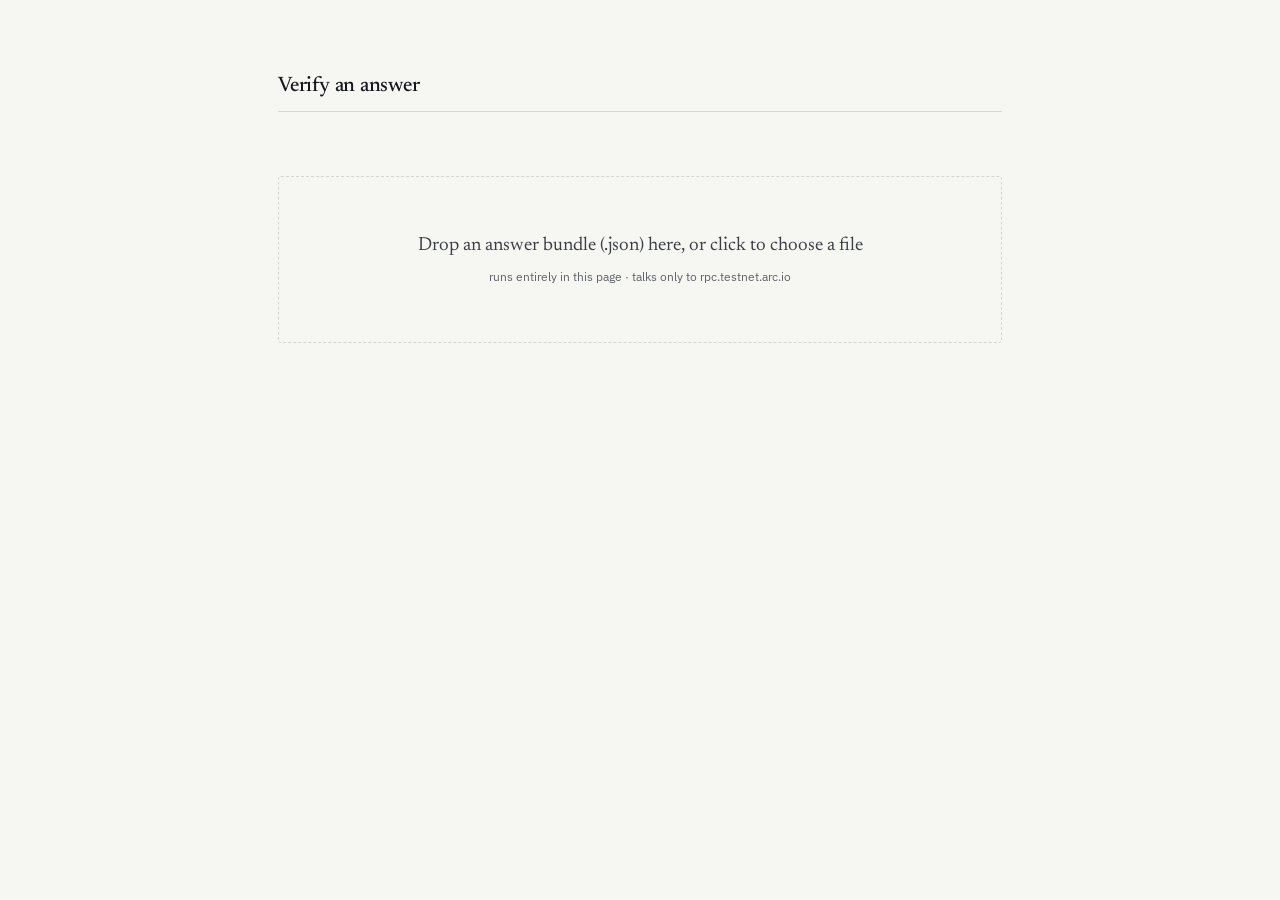
==== commit 60541e5b: "UI polish: deliberate tokens instead of framework defaults - palette: neutral paper, blue-black ink;" ====
--- a/verify.html
+++ b/verify.html
@@ -4,101 +4,156 @@
 <meta charset="utf-8">
 <meta name="viewport" content="width=device-width,initial-scale=1">
 <title>Verify an answer bundle · Arc testnet</title>
-<!-- Standalone verifier. Everything below is inlined; the only network requests go to https://rpc.testnet.arc.io -->
-<meta http-equiv="Content-Security-Policy" content="default-src 'none'; script-src 'unsafe-inline'; style-src 'unsafe-inline'; img-src data: blob:; connect-src https://rpc.testnet.arc.io">
+<!-- Fonts: Newsreader and IBM Plex (SIL Open Font License 1.1), embedded. Standalone verifier. Everything below is inlined; the only network requests go to https://rpc.testnet.arc.io -->
+<meta http-equiv="Content-Security-Policy" content="default-src 'none'; script-src 'unsafe-inline'; style-src 'unsafe-inline'; img-src data: blob:; font-src data:; connect-src https://rpc.testnet.arc.io">
 <style>
-:root{--bg:#fcfcfb;--ink:#26231f;--soft:#8a847c;--faint:#c9c4bd;--line:#ecebe8;--ok:#1f9d55;--bad:#d64545;--pend:#d9d6d1;--mono:ui-monospace,"Cascadia Mono",Consolas,monospace}
+/* Verifiable RAG: type and colour tokens.
+   Fonts are self-hosted, all SIL OFL 1.1 (licenses in ./fonts): Newsreader (answers, title), IBM Plex Sans (UI), IBM Plex Mono (hashes, RPC). */
+@font-face{font-family:"Newsreader";src:url("[data-uri]") format("woff2");font-weight:200 800;font-style:normal;font-display:swap}
+@font-face{font-family:"Plex Sans";src:url("[data-uri]") format("woff2");font-weight:400;font-display:swap}
+@font-face{font-family:"Plex Sans";src:url("[data-uri]") format("woff2");font-weight:500;font-display:swap}
+@font-face{font-family:"Plex Mono";src:url("[data-uri]") format("woff2");font-weight:400;font-display:swap}
+@font-face{font-family:"Plex Mono";src:url("[data-uri]") format("woff2");font-weight:500;font-display:swap}
+:root{
+  --paper:#F6F6F2; --well:#EEEEE8; --field:#FBFBF9;
+  --ink:#16181D; --ink2:#3B3E45; --muted:#5F626A; --faint:#A3A49E;
+  --rule:#D6D6CF; --rule2:#E4E4DE;
+  --seal:#22385A;               /* verified: deep notary ink, carried by a filled seal */
+  --fail:#AE402A;               /* failure: desaturated vermilion, carried by a hollow ring + dashed line */
+  --serif:"Newsreader",Georgia,"Times New Roman",serif;
+  --sans:"Plex Sans","Segoe UI",system-ui,sans-serif;
+  --mono:"Plex Mono",ui-monospace,Consolas,monospace;
+  --r-ctl:3px; --r-well:2px;    /* small, square-ish controls; circles only where they carry meaning (diagram) */
+  --ease:cubic-bezier(.22,.7,.18,1);
+}
 *{box-sizing:border-box}
-body{margin:0;background:var(--bg);color:var(--ink);font:300 15px/1.6 "Inter","Segoe UI Variable Text","Segoe UI",system-ui,-apple-system,sans-serif;-webkit-font-smoothing:antialiased}
-a{color:inherit}
-.wrap{max-width:780px;margin:0 auto;padding:72px 28px 180px}
-.top{display:flex;align-items:baseline;margin:0 0 56px}
-h1{font-weight:300;font-size:20px;letter-spacing:.02em;margin:0;color:var(--soft);flex:1}
-h1 b{font-weight:500;color:var(--ink)}
-.file{font-size:12.5px;color:var(--faint);cursor:pointer;border:0;background:none;font-family:inherit}
-.file:hover{color:var(--ink)}
-.chips{display:flex;flex-wrap:wrap;gap:6px 18px;margin-bottom:40px}
-.chip{font-size:13px;color:var(--soft);cursor:pointer;border-bottom:1px solid transparent}
-.chip:hover{color:var(--ink);border-color:var(--faint)}
-.turn{margin-bottom:72px;animation:fade .5s ease}
-.q{font-size:14px;color:var(--soft);margin-bottom:10px}
-.a{font-size:30px;font-weight:300;letter-spacing:-.01em;line-height:1.25;margin:0 0 18px}
-.a.idk{color:var(--soft)}
-.loading{display:inline-flex;gap:6px;padding:16px 0}
-.loading i{width:6px;height:6px;border-radius:50%;background:var(--faint);animation:pulse 1.2s infinite}
-.loading i:nth-child(2){animation-delay:.2s}.loading i:nth-child(3){animation-delay:.4s}
-.bar{display:flex;align-items:center;gap:8px;flex-wrap:wrap}
-.cite{font-size:12px;font-weight:500;color:var(--soft);border:1px solid var(--line);border-radius:999px;padding:2px 10px;cursor:pointer;background:#fff}
-.cite:hover,.cite.on{color:var(--ink);border-color:var(--faint)}
+html{-webkit-text-size-adjust:100%}
+body{margin:0;background:var(--paper);color:var(--ink2);font:400 15px/1.6 var(--sans);-webkit-font-smoothing:antialiased;text-rendering:optimizeLegibility}
+a{color:var(--ink);text-decoration:underline;text-decoration-thickness:1px;text-underline-offset:3px;text-decoration-color:var(--rule)}
+a:hover{text-decoration-color:var(--ink)}
+:focus-visible{outline:1.5px solid var(--seal);outline-offset:3px;border-radius:var(--r-ctl)}
+button{font:inherit;color:inherit}
+.wrap{max-width:780px;margin:0 auto;padding:76px 28px 176px}
+.top{display:flex;align-items:baseline;margin:0 0 64px;padding-bottom:14px;border-bottom:1px solid var(--rule)}
+h1{font:500 21px/1 var(--serif);letter-spacing:-.01em;margin:0;color:var(--ink);flex:1}
+h1 b{font-weight:500}
+h1 span,h1 b+*{color:var(--ink2)}
+.file{font:400 13px var(--sans);color:var(--muted);cursor:pointer;border:0;background:none;padding:2px 0;text-decoration:underline;text-underline-offset:3px;text-decoration-color:var(--rule)}
+.file:hover{color:var(--ink);text-decoration-color:var(--ink)}
+.chips{display:flex;flex-direction:column;gap:6px;margin-bottom:48px}
+.chip{font-size:14px;color:var(--muted);cursor:pointer;align-self:flex-start}
+.chip::before{content:"→";display:inline-block;width:1.3em;color:var(--faint);transition:transform .2s var(--ease)}
+.chip:hover{color:var(--ink)}.chip:hover::before{transform:translateX(2px);color:var(--ink)}
+.turn{margin-bottom:84px}
+.q{font-size:14px;color:var(--muted);margin-bottom:12px}
+.a{font:400 36px/1.14 var(--serif);font-optical-sizing:auto;letter-spacing:-.018em;color:var(--ink);margin:0 0 20px}
+.a.idk{color:var(--muted);font-style:italic}
+.loading{display:inline-flex;gap:5px;padding:18px 0}
+.loading i{width:5px;height:5px;background:var(--faint);animation:blink 1.1s steps(1) infinite}
+.loading i:nth-child(2){animation-delay:.18s}.loading i:nth-child(3){animation-delay:.36s}
+.bar{display:flex;align-items:center;gap:18px;flex-wrap:wrap;padding-top:2px}
+.cite{font:500 12.5px var(--mono);color:var(--ink2);cursor:pointer;letter-spacing:.02em;border-bottom:1px solid var(--rule);padding:0 1px 1px}
+.cite:hover{color:var(--ink);border-color:var(--ink)}
+.cite.on{color:var(--seal);border-bottom-color:var(--seal)}
 .sp{flex:1}
-.btn{font:inherit;font-size:13px;font-weight:400;border:1px solid var(--ink);background:var(--ink);color:#fff;border-radius:999px;padding:5px 16px;cursor:pointer}
-.icon{border:0;background:none;color:var(--faint);cursor:pointer;padding:4px;display:inline-flex;font:inherit;font-size:13px}
+.btn{font:500 13px/1 var(--sans);letter-spacing:.01em;border:1px solid var(--ink);background:var(--ink);color:var(--paper);border-radius:var(--r-ctl);padding:8px 15px;cursor:pointer;transition:background .15s,border-color .15s}
+.btn:hover{background:var(--seal);border-color:var(--seal)}
+.icon{border:0;background:none;color:var(--muted);cursor:pointer;padding:2px 0;display:inline-flex;align-items:center;font:400 13px var(--sans)}
 .icon:hover{color:var(--ink)}
-.menu{display:none;gap:14px;font-size:12.5px;color:var(--soft)}
+.menu{display:none;gap:0;font-size:13px;color:var(--muted)}
 .menu.on{display:inline-flex}
-.menu span{cursor:pointer}.menu span:hover{color:var(--bad)}
-.ptext{font-size:13.5px;color:#5b5650;margin:16px 0 0;padding-left:14px;border-left:2px solid var(--line);white-space:pre-wrap;animation:fade .3s}
-/* diagram */
-.flow{margin-top:36px;display:flex;align-items:center;animation:fade .4s}
-.col{display:flex;flex-direction:column;gap:18px;align-items:center}
-.link{flex:1;height:1px;background:var(--line);min-width:18px;position:relative;overflow:hidden}
-.link::after{content:"";position:absolute;inset:0;background:var(--ok);transform:scaleX(0);transform-origin:left;transition:transform .45s ease}
+.menu span{cursor:pointer;padding:0 8px;border-left:1px solid var(--rule)}
+.menu span:first-child{border-left:0}
+.menu span:hover{color:var(--fail)}
+.ptext{font:400 16px/1.6 var(--serif);color:var(--ink2);margin:20px 0 0;padding-left:16px;border-left:1px solid var(--ink);white-space:pre-wrap;max-width:62ch}
+
+/* ---------- diagram ---------- */
+.flow{margin-top:40px;display:flex;align-items:center}
+.col{display:flex;flex-direction:column;gap:16px;align-items:center}
+.link{flex:1;height:1px;background:var(--rule2);min-width:18px;position:relative;overflow:hidden}
+.link::after{content:"";position:absolute;inset:0;background:var(--seal);transform:scaleX(0);transform-origin:left;transition:transform .5s var(--ease)}
 .link.ok::after{transform:scaleX(1)}
-.link.bad::after{background:var(--bad);transform:scaleX(1)}
-.node{display:flex;flex-direction:column;align-items:center;gap:7px;cursor:pointer;width:84px;border-radius:12px;padding:4px 0}
-.node.wide{width:150px}
-.node.sel{background:#f4f3f1}
-.dot{width:38px;height:38px;border-radius:50%;border:1.5px solid var(--pend);display:grid;place-items:center;background:#fff;transition:all .35s ease}
-.dot svg{width:18px;height:18px;opacity:0;transform:scale(.4);transition:all .35s cubic-bezier(.3,1.6,.6,1)}
-.node.wait .dot{animation:pulse 1.2s infinite}
-.node.ok .dot{border-color:var(--ok);background:#effaf3;color:var(--ok)}
-.node.bad .dot{border-color:var(--bad);background:#fdf0f0;color:var(--bad)}
-.node.ok .dot svg,.node.bad .dot svg{opacity:1;transform:scale(1)}
-.lbl{font-size:12.5px;font-weight:400}
-.sub{font-size:11px;color:var(--faint);margin-top:-6px;white-space:nowrap}
-.why{margin-top:22px;font-size:13.5px;color:var(--bad);min-height:20px}
-.why.okk{color:var(--ok)}
-.how{font-size:11.5px;color:var(--faint);margin-top:2px}
-.tag{font-size:11px;color:var(--bad);border:1px solid #f3cccc;border-radius:999px;padding:1px 8px;margin-left:8px}
-/* evidence panel */
-.det{margin-top:18px;border-top:1px solid var(--line);padding-top:14px;animation:fade .25s;font-size:12.5px}
-.det h4{font-weight:500;font-size:11px;letter-spacing:.08em;text-transform:uppercase;color:var(--faint);margin:14px 0 6px}
-.det h4:first-child{margin-top:0}
-.ck{display:flex;gap:8px;padding:1px 0;color:#5b5650}
-.ck b{font-weight:600;width:12px;flex:none}.ck.ok b{color:var(--ok)}.ck.bad b{color:var(--bad)}
-.ck .d{color:var(--faint)}
-.cmp{display:grid;grid-template-columns:72px 1fr;gap:0 10px;font:11.5px/1.7 var(--mono);color:var(--soft);margin:6px 0 10px;word-break:break-all}
-.cmp .k{color:var(--faint)}
-.cmp .lab2{grid-column:1/3;font-family:"Inter","Segoe UI",sans-serif;color:var(--soft)}
-.cmp .m{grid-column:2;font-family:inherit}
-.pill{display:inline-block;font:500 10.5px/1.4 "Inter","Segoe UI",sans-serif;border-radius:999px;padding:0 7px;margin-left:6px}
-.pill.ok{background:#effaf3;color:var(--ok)}.pill.bad{background:#fdf0f0;color:var(--bad)}
-.hl-ok{color:var(--ok)}.hl-bad{color:var(--bad)}
-.cmp .cmd{color:var(--faint)}
-.rpc{border:1px solid var(--line);border-radius:10px;margin:6px 0;background:#fff}
-.rpc summary{list-style:none;cursor:pointer;display:flex;gap:10px;align-items:center;padding:6px 10px;font:11.5px var(--mono);color:#5b5650}
+.link.bad{background:none}
+.link.bad::after{background:repeating-linear-gradient(90deg,var(--fail) 0 4px,transparent 4px 8px);transform:scaleX(1)}
+.node{display:flex;flex-direction:column;align-items:center;gap:6px;cursor:pointer;width:86px;padding:6px 0 4px;border-radius:var(--r-ctl);border:1px solid transparent;background:none}
+.node.wide{width:156px}
+.node:hover .lbl{text-decoration:underline;text-decoration-color:var(--rule);text-underline-offset:3px}
+.node.sel{border-color:var(--rule)}
+.g{width:34px;height:34px;overflow:visible}
+.g .ring{fill:var(--paper);stroke:var(--faint);stroke-width:1}
+.node.wait .g .ring{stroke-dasharray:2 3.2;animation:spin 3.2s linear infinite;transform-origin:17px 17px}
+.node.ok .g .ring{fill:var(--seal);stroke:var(--seal)}
+.node.bad .g .ring{fill:var(--paper);stroke:var(--fail);stroke-width:1.5}
+.g .mk{fill:none;stroke-width:1.7;stroke-linecap:square;stroke-linejoin:miter;stroke-dasharray:32;stroke-dashoffset:32;transition:stroke-dashoffset .42s var(--ease) .08s}
+.node.ok .g .mk{stroke:var(--paper)}
+.node.bad .g .mk{stroke:var(--fail);stroke-width:1.6}
+.node.ok .g .mk,.node.bad .g .mk{stroke-dashoffset:0}
+.lbl{font:500 12.5px/1.2 var(--sans);color:var(--ink)}
+.sub{font:400 11.5px/1.2 var(--sans);color:var(--muted);white-space:nowrap;font-variant-numeric:tabular-nums}
+.node.bad .sub{color:var(--fail)}
+.why{margin-top:28px;font:500 14px/1.4 var(--sans);color:var(--fail);min-height:20px;display:flex;align-items:center;gap:8px;flex-wrap:wrap}
+.why.okk{color:var(--seal)}
+.why svg{flex:none}
+.how{font:400 12px/1.5 var(--sans);color:var(--muted);margin-top:4px;font-variant-numeric:tabular-nums}
+.tag{font:400 12px var(--sans);color:var(--fail);border:1px solid currentColor;border-radius:var(--r-ctl);padding:0 6px;line-height:18px}
+
+/* ---------- evidence panel ---------- */
+.det{margin-top:26px;border-top:1px solid var(--ink);padding-top:4px;font-size:13px}
+.det h4{display:flex;align-items:center;gap:12px;font:500 12.5px var(--sans);color:var(--ink);margin:22px 0 10px}
+.det h4::after{content:"";flex:1;height:1px;background:var(--rule2)}
+.det h4 small{font:400 12px var(--sans);color:var(--muted)}
+.ck{display:grid;grid-template-columns:16px 1fr;gap:0 6px;padding:2px 0;color:var(--ink2);font-size:13px;line-height:1.5}
+.ck i{width:7px;height:7px;border-radius:50%;margin-top:7px;background:var(--seal)}
+.ck.bad i{background:none;border:1.5px solid var(--fail);width:8px;height:8px;margin-top:6.5px}
+.ck.bad{color:var(--fail)}
+.ck .d{color:var(--muted)}
+.ev{margin:0 0 14px}
+.ev .hd{display:flex;align-items:baseline;gap:10px;color:var(--ink2);font-size:13px;margin-bottom:3px}
+.verdict{margin-left:auto;font:500 12px var(--sans);white-space:nowrap}
+.verdict.ok{color:var(--seal)}.verdict.bad{color:var(--fail)}
+.kv{display:grid;grid-template-columns:78px 1fr;gap:1px 14px;font:400 12px/1.65 var(--mono);font-variant-numeric:tabular-nums;color:var(--ink)}
+.kv>.k{font:400 11.5px/1.75 var(--sans);color:var(--muted);text-align:right}
+.kv>.v{word-break:break-all}
+.hx span{margin-right:.42em}.hx span:last-child{margin-right:0}
+.hx b{font-weight:500;color:var(--fail);text-decoration:underline;text-underline-offset:2px}
+.kv .note{font:400 12px var(--sans);color:var(--muted)}
+.cmdline{display:flex;gap:10px;align-items:baseline}
+.cmdline code{flex:1;font:400 12px/1.6 var(--mono);color:var(--ink2);word-break:break-all}
+.cmdline code::before{content:"$ ";color:var(--faint)}
+.copy{font:400 12px var(--sans);color:var(--muted);background:none;border:0;padding:0;cursor:pointer;text-decoration:underline;text-underline-offset:3px;text-decoration-color:var(--rule);white-space:nowrap}
+.copy:hover{color:var(--ink);text-decoration-color:var(--ink)}
+.rpcs{border-top:1px solid var(--rule2)}
+.rpc{border-bottom:1px solid var(--rule2)}
+.rpc summary{list-style:none;cursor:pointer;display:grid;grid-template-columns:28px auto 1fr 56px 14px;gap:12px;align-items:baseline;padding:8px 0;font:400 12px var(--mono);font-variant-numeric:tabular-nums;color:var(--ink)}
 .rpc summary::-webkit-details-marker{display:none}
-.rpc summary .ms{color:var(--faint);margin-left:auto}
-.rpc .x{padding:0 10px 10px}
-.rpc pre{margin:6px 0;max-height:150px;overflow:auto;background:#faf9f7;border-radius:8px;padding:8px 10px;font:11px/1.5 var(--mono);color:#5b5650;white-space:pre-wrap;word-break:break-all}
-.rpc .lab{font-size:10.5px;color:var(--faint);text-transform:uppercase;letter-spacing:.08em}
-.cast{display:flex;gap:8px;align-items:flex-start}
-.cast pre{flex:1;background:#26231f;color:#f2efe9}
-.copy,.ext{font:11px "Inter","Segoe UI",sans-serif;color:var(--soft);border:1px solid var(--line);background:#fff;border-radius:999px;padding:2px 9px;cursor:pointer;text-decoration:none;white-space:nowrap}
-.copy:hover,.ext:hover{color:var(--ink);border-color:var(--faint)}
-.ask{position:fixed;left:0;right:0;bottom:0;padding:30px 28px 32px;background:linear-gradient(rgba(252,252,251,0),var(--bg) 35%)}
+.rpc summary .n{color:var(--faint)}
+.rpc summary .s{color:var(--muted);overflow:hidden;text-overflow:ellipsis;white-space:nowrap}
+.rpc summary .ms{color:var(--muted);text-align:right}
+.rpc summary .t{color:var(--muted);text-align:center;font-family:var(--sans)}
+.rpc summary .t::before{content:"+"}
+.rpc[open] summary .t::before{content:"\2212"}
+.rpc summary:hover .m{text-decoration:underline;text-underline-offset:3px;text-decoration-color:var(--rule)}
+.rpc .x{display:grid;grid-template-columns:78px 1fr;gap:10px 14px;padding:4px 0 16px}
+.rpc .x>.k{font:400 11.5px/1.9 var(--sans);color:var(--muted);text-align:right}
+.rpc pre{margin:0;max-height:190px;overflow:auto;background:var(--well);border-radius:var(--r-well);padding:9px 12px;font:400 11.5px/1.6 var(--mono);font-variant-numeric:tabular-nums;color:var(--ink2);white-space:pre-wrap;word-break:break-all;scrollbar-width:thin}
+.rpc .cast{border:1px solid var(--rule);border-radius:var(--r-well);padding:8px 12px}
+.ask{position:fixed;left:0;right:0;bottom:0;padding:16px 28px 24px;background:var(--paper);border-top:1px solid var(--rule2)}
 .ask form{max-width:780px;margin:0 auto;position:relative}
-.ask input{width:100%;font:inherit;font-size:16px;padding:15px 54px 15px 20px;border:1px solid var(--line);border-radius:999px;background:#fff;outline:none;box-shadow:0 2px 14px rgba(0,0,0,.04)}
-.ask input:focus{border-color:var(--faint)}
-.ask button{position:absolute;right:7px;top:7px;width:38px;height:38px;border-radius:50%;border:0;background:var(--ink);color:#fff;cursor:pointer;display:grid;place-items:center}
-.ask button:disabled{opacity:.3}
-.err{color:var(--bad);font-size:13px}
-.drop{position:fixed;inset:0;background:rgba(252,252,251,.92);display:none;place-items:center;font-size:15px;color:var(--soft);z-index:9;border:2px dashed var(--faint)}
+.ask input{width:100%;font:400 16px var(--sans);color:var(--ink);padding:13px 56px 13px 16px;border:1px solid var(--rule);border-radius:var(--r-ctl);background:var(--field);outline:none;transition:border-color .15s}
+.ask input::placeholder{color:var(--muted)}
+.ask input:focus{border-color:var(--ink)}
+.ask button{position:absolute;right:6px;top:6px;width:36px;height:36px;border-radius:var(--r-ctl);border:0;background:var(--ink);color:var(--paper);cursor:pointer;display:grid;place-items:center;transition:background .15s}
+.ask button:hover{background:var(--seal)}
+.ask button:disabled{opacity:.35}
+.err{color:var(--fail);font-size:13.5px}
+.drop{position:fixed;inset:14px;background:rgba(246,246,242,.94);display:none;place-items:center;font:400 22px var(--serif);color:var(--ink);z-index:9;border:1px solid var(--ink);border-radius:var(--r-ctl)}
 .drop.on{display:grid}
-.zone{border:1.5px dashed var(--faint);border-radius:18px;padding:64px 20px;text-align:center;color:var(--soft);cursor:pointer;font-size:14px}
-.zone:hover{border-color:var(--soft);color:var(--ink)}
-@keyframes pulse{0%,100%{opacity:.35}50%{opacity:1}}
-@keyframes fade{from{opacity:0;transform:translateY(4px)}to{opacity:1;transform:none}}
+.zone{border:1px dashed var(--rule);border-radius:var(--r-ctl);padding:56px 24px;text-align:center;color:var(--ink2);cursor:pointer;font:400 19px/1.4 var(--serif);transition:border-color .15s}
+.zone:hover{border-color:var(--ink)}
+.zone .how{font-family:var(--sans)}
+@keyframes spin{to{transform:rotate(360deg)}}
+@keyframes blink{50%{opacity:0}}
+@media (prefers-reduced-motion:reduce){*,*::before,*::after{animation:none!important;transition:none!important}}
 
 </style>
 </head>
@@ -453,10 +508,18 @@
   const esc = (s) => String(s ?? "").replace(/[&<>"]/g, (c) => ({ "&": "&amp;", "<": "&lt;", ">": "&gt;", '"': "&quot;" }[c]));
   const sleep = (ms) => new Promise((r) => setTimeout(r, ms));
   const bare = (m) => String(m || "?").split("/").pop();
-  const ICON = { ok: '<svg viewBox="0 0 24 24" fill="none" stroke="currentColor" stroke-width="2.6" stroke-linecap="round" stroke-linejoin="round"><path d="M5 12.5l4.5 4.5L19 7.5"/></svg>',
-    bad: '<svg viewBox="0 0 24 24" fill="none" stroke="currentColor" stroke-width="2.6" stroke-linecap="round"><path d="M6 6l12 12M18 6L6 18"/></svg>' };
-  const DL = '<svg width="16" height="16" viewBox="0 0 24 24" fill="none" stroke="currentColor" stroke-width="1.8" stroke-linecap="round" stroke-linejoin="round"><path d="M12 4v11M7 10l5 5 5-5M5 20h14"/></svg>';
+  // custom glyphs: verified = filled seal with a square-capped tick; failed = hollow ring with a cross (shape, not only colour)
+  const MARK = { ok: "M11.2 17.6l3.9 3.9 7.7-8.4", bad: "M12.6 12.6l8.8 8.8M21.4 12.6l-8.8 8.8" };
+  const SEAL = (ok) => `<svg width="15" height="15" viewBox="0 0 34 34" aria-hidden="true"><circle cx="17" cy="17" r="15.5" fill="${ok ? "var(--seal)" : "none"}" stroke="${ok ? "var(--seal)" : "var(--fail)"}" stroke-width="${ok ? 1 : 2.4}"/><path d="${ok ? MARK.ok : MARK.bad}" fill="none" stroke="${ok ? "var(--paper)" : "var(--fail)"}" stroke-width="${ok ? 3 : 2.6}" stroke-linecap="square"/></svg>`;
+  const DL = '<svg width="15" height="15" viewBox="0 0 16 16" fill="none" stroke="currentColor" stroke-width="1.3" stroke-linecap="square" aria-hidden="true"><path d="M8 2.5v8M4.5 7.5L8 11l3.5-3.5M3 13.5h10"/></svg>';
+  const hexSpans = (h, other) => { // group a hex string in 8s; underline characters that differ from `other`
+    const s = String(h ?? ""); if (!/^0x[0-9a-f]+$/i.test(s) && !/^b[a-z2-7]+$/.test(s)) return esc(s);
+    const pre = s.startsWith("0x") ? "0x" : "", body = s.slice(pre.length), ob = other ? String(other).slice(pre.length) : null; let out = esc(pre);
+    for (let i = 0; i < body.length; i += 8) { let g = ""; for (let j = i; j < Math.min(i + 8, body.length); j++) g += ob && ob[j] !== body[j] ? `<b>${esc(body[j])}</b>` : esc(body[j]); out += `<span>${g}</span>`; }
+    return `<span class="hx">${out}</span>`; };
   try { performance.setResourceTimingBufferSize(5000);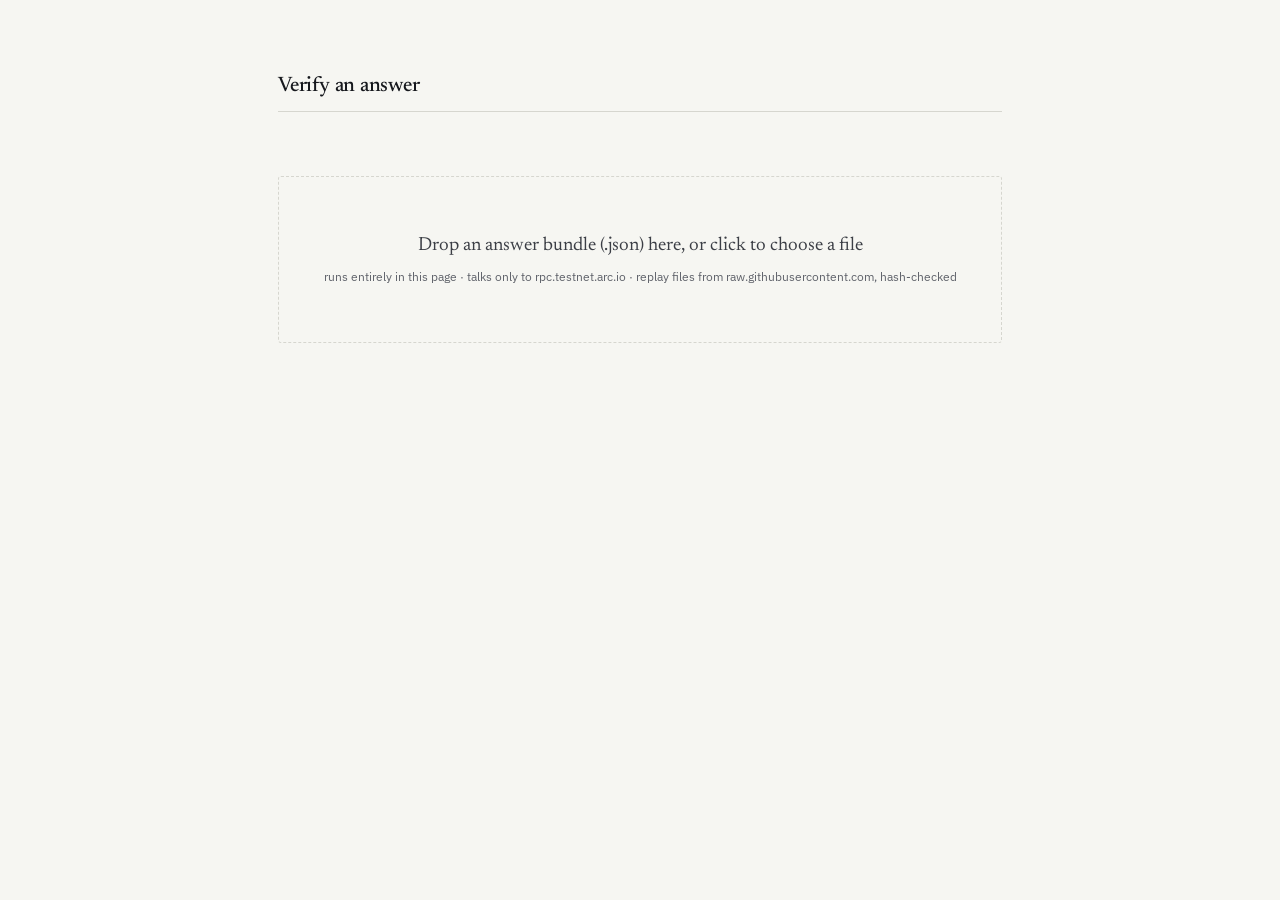
==== commit adac0e02: "Commit the corpus on Arc: Merkle root + retrieval config in CorpusRegistry, inclusion proofs, in-bro" ====
--- a/verify.html
+++ b/verify.html
@@ -4,8 +4,8 @@
 <meta charset="utf-8">
 <meta name="viewport" content="width=device-width,initial-scale=1">
 <title>Verify an answer bundle · Arc testnet</title>
-<!-- Fonts: Newsreader and IBM Plex (SIL Open Font License 1.1), embedded. Standalone verifier. Everything below is inlined; the only network requests go to https://rpc.testnet.arc.io -->
-<meta http-equiv="Content-Security-Policy" content="default-src 'none'; script-src 'unsafe-inline'; style-src 'unsafe-inline'; img-src data: blob:; font-src data:; connect-src https://rpc.testnet.arc.io">
+<!-- Fonts: Newsreader and IBM Plex (SIL Open Font License 1.1), embedded. Standalone verifier. Everything below is inlined; the only network requests go to https://rpc.testnet.arc.io and, for the retrieval replay, the committed corpus/model files on https://raw.githubusercontent.com (sha256-checked) -->
+<meta http-equiv="Content-Security-Policy" content="default-src 'none'; script-src 'unsafe-inline'; style-src 'unsafe-inline'; img-src data: blob:; font-src data:; connect-src https://rpc.testnet.arc.io https://raw.githubusercontent.com">
 <style>
 /* Verifiable RAG: type and colour tokens.
    Fonts are self-hosted, all SIL OFL 1.1 (licenses in ./fonts): Newsreader (answers, title), IBM Plex Sans (UI), IBM Plex Mono (hashes, RPC). */
@@ -107,6 +107,19 @@
 .ck.bad i{background:none;border:1.5px solid var(--fail);width:8px;height:8px;margin-top:6.5px}
 .ck.bad{color:var(--fail)}
 .ck .d{color:var(--muted)}
+.ck.skip i{background:none;border:1px dashed var(--muted);width:8px;height:8px;margin-top:6.5px}
+.ck.skip{color:var(--muted)}
+.hint{font:400 12px/1.5 var(--sans);color:var(--muted);margin-top:2px}
+.hint::before{content:"↳ ";color:var(--faint)}
+.hint:empty{display:none}
+.kv.path{grid-template-columns:78px 1fr}
+.rk{display:grid;grid-template-columns:28px minmax(0,1.2fr) minmax(0,.8fr) minmax(0,1fr);gap:0 14px;font:400 12px/1.85 var(--mono);font-variant-numeric:tabular-nums;color:var(--ink);border-top:1px solid var(--rule2);margin-top:4px}
+.rk>span{border-bottom:1px solid var(--rule2);white-space:nowrap;overflow:hidden;text-overflow:ellipsis}
+.rk .th{font:400 11.5px/2 var(--sans);color:var(--muted)}
+.rk .n,.rk .s{color:var(--muted)}
+.rk .ok{color:var(--seal);font-family:var(--sans)}
+.rk .bad{color:var(--fail);font-family:var(--sans);font-weight:500}
+.more{font:400 12px var(--sans);color:var(--muted);margin-top:6px}
 .ev{margin:0 0 14px}
 .ev .hd{display:flex;align-items:baseline;gap:10px;color:var(--ink2);font-size:13px;margin-bottom:3px}
 .verdict{margin-left:auto;font:500 12px var(--sans);white-space:nowrap}
@@ -161,13 +174,130 @@
 <div class="wrap">
   <div class="top"><h1><b>Verify</b> an answer</h1></div>
   <div class="zone" id="zone">Drop an answer bundle (.json) here, or click to choose a file
-    <div class="how" style="margin-top:8px">runs entirely in this page · talks only to rpc.testnet.arc.io</div></div>
+    <div class="how" style="margin-top:8px">runs entirely in this page · talks only to rpc.testnet.arc.io · replay files from raw.githubusercontent.com, hash-checked</div></div>
   <div id="thread" style="margin-top:48px"></div>
 </div>
 <div class="drop" id="drop">Drop to verify</div>
 <script>
 /*! @noble/hashes v1.8.0 (MIT) - https://github.com/paulmillr/noble-hashes - keccak_256 + sha256 only, bundled with esbuild into globalThis.nobleHashes. Vendored locally: no CDN. */
 (()=>{var H=(e,t)=>()=>(e&&(t=e(e=0)),t);var nt=(e,t)=>()=>(t||e((t={exports:{}}).exports,t),t.exports);function ot(e,t=!1){return t?{h:Number(e&L),l:Number(e>>G&L)}:{h:Number(e>>G&L)|0,l:Number(e&L)|0}}function V(e,t=!1){let s=e.length,o=new Uint32Array(s),r=new Uint32Array(s);for(let i=0;i<s;i++){let{h:n,l:c}=ot(e[i],t);[o[i],r[i]]=[n,c]}return[o,r]}var L,G,M,W,X,j,N=H(()=>{L=BigInt(4294967295),G=BigInt(32);M=(e,t,s)=>e<<s|t>>>32-s,W=(e,t,s)=>t<<s|e>>>32-s,X=(e,t,s)=>t<<s-32|e>>>64-s,j=(e,t,s)=>e<<s-32|t>>>64-s});function rt(e){return e instanceof Uint8Array||ArrayBuffer.isView(e)&&e.constructor.name==="Uint8Array"}function F(e){if(!Number.isSafeInteger(e)||e<0)throw new Error("positive integer expected, got "+e)}function y(e,...t){if(!rt(e))throw new Error("Uint8Array expected");if(t.length>0&&!t.includes(e.length))throw new Error("Uint8Array expected of length "+t+", got length="+e.length)}function A(e,t=!0){if(e.destroyed)throw new Error("Hash instance has been destroyed");if(t&&e.finished)throw new Error("Hash#digest() has already been called")}function _(e,t){y(e);let s=t.outputLen;if(e.length<s)throw new Error("digestInto() expects output buffer of length at least "+s)}function R(e){return new Uint32Array(e.buffer,e.byteOffset,Math.floor(e.byteLength/4))}function b(...e){for(let t=0;t<e.length;t++)e[t].fill(0)}function I(e){return new DataView(e.buffer,e.byteOffset,e.byteLength)}function d(e,t){return e<<32-t|e>>>t}function ct(e){return e<<24&4278190080|e<<8&16711680|e>>>8&65280|e>>>24&255}function ht(e){for(let t=0;t<e.length;t++)e[t]=ct(e[t]);return e}function ft(e){if(typeof e!="string")throw new Error("string expected");return new Uint8Array(new TextEncoder().encode(e))}function B(e){return typeof e=="string"&&(e=ft(e)),y(e),e}function S(e){let t=o=>e().update(B(o)).digest(),s=e();return t.outputLen=s.outputLen,t.blockLen=s.blockLen,t.create=()=>e(),t}var it,O,w,k=H(()=>{/*! noble-hashes - MIT License (c) 2022 Paul Miller (paulmillr.com) */it=new Uint8Array(new Uint32Array([287454020]).buffer)[0]===68;O=it?e=>e:ht;w=class{}});function gt(e,t=24){let s=new Uint32Array(10);for(let o=24-t;o<24;o++){for(let n=0;n<10;n++)s[n]=e[n]^e[n+10]^e[n+20]^e[n+30]^e[n+40];for(let n=0;n<10;n+=2){let c=(n+8)%10,f=(n+2)%10,a=s[f],x=s[f+1],h=K(a,x,1)^s[c],g=P(a,x,1)^s[c+1];for(let u=0;u<50;u+=10)e[n+u]^=h,e[n+u+1]^=g}let r=e[2],i=e[3];for(let n=0;n<24;n++){let c=q[n],f=K(r,i,c),a=P(r,i,c),x=J[n];r=e[x],i=e[x+1],e[x]=f,e[x+1]=a}for(let n=0;n<50;n+=10){for(let c=0;c<10;c++)s[c]=e[n+c];for(let c=0;c<10;c++)e[n+c]^=~s[(c+2)%10]&s[(c+4)%10]}e[0]^=bt[o],e[1]^=pt[o]}b(s)}var at,m,xt,ut,dt,lt,J,q,z,Q,bt,pt,K,P,C,yt,Y,Z=H(()=>{N();k();at=BigInt(0),m=BigInt(1),xt=BigInt(2),ut=BigInt(7),dt=BigInt(256),lt=BigInt(113),J=[],q=[],z=[];for(let e=0,t=m,s=1,o=0;e<24;e++){[s,o]=[o,(2*s+3*o)%5],J.push(2*(5*o+s)),q.push((e+1)*(e+2)/2%64);let r=at;for(let i=0;i<7;i++)t=(t<<m^(t>>ut)*lt)%dt,t&xt&&(r^=m<<(m<<BigInt(i))-m);z.push(r)}Q=V(z,!0),bt=Q[0],pt=Q[1],K=(e,t,s)=>s>32?X(e,t,s):M(e,t,s),P=(e,t,s)=>s>32?j(e,t,s):W(e,t,s);C=class e extends w{constructor(t,s,o,r=!1,i=24){if(super(),this.pos=0,this.posOut=0,this.finished=!1,this.destroyed=!1,this.enableXOF=!1,this.blockLen=t,this.suffix=s,this.outputLen=o,this.enableXOF=r,this.rounds=i,F(o),!(0<t&&t<200))throw new Error("only keccak-f1600 function is supported");this.state=new Uint8Array(200),this.state32=R(this.state)}clone(){return this._cloneInto()}keccak(){O(this.state32),gt(this.state32,this.rounds),O(this.state32),this.posOut=0,this.pos=0}update(t){A(this),t=B(t),y(t);let{blockLen:s,state:o}=this,r=t.length;for(let i=0;i<r;){let n=Math.min(s-this.pos,r-i);for(let c=0;c<n;c++)o[this.pos++]^=t[i++];this.pos===s&&this.keccak()}return this}finish(){if(this.finished)return;this.finished=!0;let{state:t,suffix:s,pos:o,blockLen:r}=this;t[o]^=s,(s&128)!==0&&o===r-1&&this.keccak(),t[r-1]^=128,this.keccak()}writeInto(t){A(this,!1),y(t),this.finish();let s=this.state,{blockLen:o}=this;for(let r=0,i=t.length;r<i;){this.posOut>=o&&this.keccak();let n=Math.min(o-this.posOut,i-r);t.set(s.subarray(this.posOut,this.posOut+n),r),this.posOut+=n,r+=n}return t}xofInto(t){if(!this.enableXOF)throw new Error("XOF is not possible for this instance");return this.writeInto(t)}xof(t){return F(t),this.xofInto(new Uint8Array(t))}digestInto(t){if(_(t,this),this.finished)throw new Error("digest() was already called");return this.writeInto(t),this.destroy(),t}digest(){return this.digestInto(new Uint8Array(this.outputLen))}destroy(){this.destroyed=!0,b(this.state)}_cloneInto(t){let{blockLen:s,suffix:o,outputLen:r,rounds:i,enableXOF:n}=this;return t||(t=new e(s,o,r,n,i)),t.state32.set(this.state32),t.pos=this.pos,t.posOut=this.posOut,t.finished=this.finished,t.rounds=i,t.suffix=o,t.outputLen=r,t.enableXOF=n,t.destroyed=this.destroyed,t}},yt=(e,t,s)=>S(()=>new C(t,e,s)),Y=yt(1,136,256/8)});function wt(e,t,s,o){if(typeof e.setBigUint64=="function")return e.setBigUint64(t,s,o);let r=BigInt(32),i=BigInt(4294967295),n=Number(s>>r&i),c=Number(s&i),f=o?4:0,a=o?0:4;e.setUint32(t+f,n,o),e.setUint32(t+a,c,o)}function $(e,t,s){return e&t^~e&s}function v(e,t,s){return e&t^e&s^t&s}var U,l,tt=H(()=>{k();U=class extends w{constructor(t,s,o,r){super(),this.finished=!1,this.length=0,this.pos=0,this.destroyed=!1,this.blockLen=t,this.outputLen=s,this.padOffset=o,this.isLE=r,this.buffer=new Uint8Array(t),this.view=I(this.buffer)}update(t){A(this),t=B(t),y(t);let{view:s,buffer:o,blockLen:r}=this,i=t.length;for(let n=0;n<i;){let c=Math.min(r-this.pos,i-n);if(c===r){let f=I(t);for(;r<=i-n;n+=r)this.process(f,n);continue}o.set(t.subarray(n,n+c),this.pos),this.pos+=c,n+=c,this.pos===r&&(this.process(s,0),this.pos=0)}return this.length+=t.length,this.roundClean(),this}digestInto(t){A(this),_(t,this),this.finished=!0;let{buffer:s,view:o,blockLen:r,isLE:i}=this,{pos:n}=this;s[n++]=128,b(this.buffer.subarray(n)),this.padOffset>r-n&&(this.process(o,0),n=0);for(let h=n;h<r;h++)s[h]=0;wt(o,r-8,BigInt(this.length*8),i),this.process(o,0);let c=I(t),f=this.outputLen;if(f%4)throw new Error("_sha2: outputLen should be aligned to 32bit");let a=f/4,x=this.get();if(a>x.length)throw new Error("_sha2: outputLen bigger than state");for(let h=0;h<a;h++)c.setUint32(4*h,x[h],i)}digest(){let{buffer:t,outputLen:s}=this;this.digestInto(t);let o=t.slice(0,s);return this.destroy(),o}_cloneInto(t){t||(t=new this.constructor),t.set(...this.get());let{blockLen:s,buffer:o,length:r,finished:i,destroyed:n,pos:c}=this;return t.destroyed=n,t.finished=i,t.length=r,t.pos=c,r%s&&t.buffer.set(o),t}clone(){return this._cloneInto()}},l=Uint32Array.from([1779033703,3144134277,1013904242,2773480762,1359893119,2600822924,528734635,1541459225])});var At,p,D,et,st=H(()=>{tt();k();At=Uint32Array.from([1116352408,1899447441,3049323471,3921009573,961987163,1508970993,2453635748,2870763221,3624381080,310598401,607225278,1426881987,1925078388,2162078206,2614888103,3248222580,3835390401,4022224774,264347078,604807628,770255983,1249150122,1555081692,1996064986,2554220882,2821834349,2952996808,3210313671,3336571891,3584528711,113926993,338241895,666307205,773529912,1294757372,1396182291,1695183700,1986661051,2177026350,2456956037,2730485921,2820302411,3259730800,3345764771,3516065817,3600352804,4094571909,275423344,430227734,506948616,659060556,883997877,958139571,1322822218,1537002063,1747873779,1955562222,2024104815,2227730452,2361852424,2428436474,2756734187,3204031479,3329325298]),p=new Uint32Array(64),D=class extends U{constructor(t=32){super(64,t,8,!1),this.A=l[0]|0,this.B=l[1]|0,this.C=l[2]|0,this.D=l[3]|0,this.E=l[4]|0,this.F=l[5]|0,this.G=l[6]|0,this.H=l[7]|0}get(){let{A:t,B:s,C:o,D:r,E:i,F:n,G:c,H:f}=this;return[t,s,o,r,i,n,c,f]}set(t,s,o,r,i,n,c,f){this.A=t|0,this.B=s|0,this.C=o|0,this.D=r|0,this.E=i|0,this.F=n|0,this.G=c|0,this.H=f|0}process(t,s){for(let h=0;h<16;h++,s+=4)p[h]=t.getUint32(s,!1);for(let h=16;h<64;h++){let g=p[h-15],u=p[h-2],T=d(g,7)^d(g,18)^g>>>3,E=d(u,17)^d(u,19)^u>>>10;p[h]=E+p[h-7]+T+p[h-16]|0}let{A:o,B:r,C:i,D:n,E:c,F:f,G:a,H:x}=this;for(let h=0;h<64;h++){let g=d(c,6)^d(c,11)^d(c,25),u=x+g+$(c,f,a)+At[h]+p[h]|0,E=(d(o,2)^d(o,13)^d(o,22))+v(o,r,i)|0;x=a,a=f,f=c,c=n+u|0,n=i,i=r,r=o,o=u+E|0}o=o+this.A|0,r=r+this.B|0,i=i+this.C|0,n=n+this.D|0,c=c+this.E|0,f=f+this.F|0,a=a+this.G|0,x=x+this.H|0,this.set(o,r,i,n,c,f,a,x)}roundClean(){b(p)}destroy(){this.set(0,0,0,0,0,0,0,0),b(this.buffer)}},et=S(()=>new D)});var Ht=nt(()=>{Z();st();globalThis.nobleHashes={keccak_256:Y,sha256:et}});Ht();})();
+
+</script>
+<script>
+/* ArcReplay: independent JS implementation of the committed retriever (retrieval_v1.py, "hybrid-v1")
+   plus the corpus Merkle tree. Used to replay retrieval in the browser: given the committed corpus,
+   model weights and config (all hash-checked), it recomputes the ranked candidates for a question.
+   Deterministic: float64 throughout, orderings on scores quantised to 1e-9, ties by leaf index. */
+(function (G) {
+  "use strict";
+  const N = () => G.nobleHashes;
+  const toHex = (u8) => Array.from(u8, (x) => x.toString(16).padStart(2, "0")).join("");
+  const fromHex = (h) => { h = h.replace(/^0x/, ""); const o = new Uint8Array(h.length / 2); for (let i = 0; i < o.length; i++) o[i] = parseInt(h.substr(2 * i, 2), 16); return o; };
+
+  // ---------- Merkle: leaf = sha256(0x00||passageHash), node = sha256(0x01||l||r), odd node promoted ----------
+  const H = (tag, ...parts) => { const n = 1 + parts.reduce((s, p) => s + p.length, 0), b = new Uint8Array(n); b[0] = tag; let o = 1; for (const p of parts) { b.set(p, o); o += p.length; } return N().sha256(b); };
+  const leaf = (hashHex) => H(0, fromHex(hashHex));
+  function merkleRoot(hashesHex) {
+    let cur = hashesHex.map(leaf);
+    while (cur.length > 1) { const nx = []; for (let i = 0; i < cur.length; i += 2) nx.push(i + 1 < cur.length ? H(1, cur[i], cur[i + 1]) : cur[i]); cur = nx; }
+    return "0x" + toHex(cur[0]);
+  }
+  // returns the list of intermediate steps so the UI can show the path; .ok tells if it reaches `root`
+  function merkleVerify(hashHex, index, leafCount, path, root) {
+    const steps = []; if (!(index >= 0 && index < leafCount)) return { ok: false, steps };
+    let h = leaf(hashHex), n = leafCount, p = 0, i = index;
+    steps.push({ op: "leaf", value: "0x" + toHex(h) });
+    try {
+      while (n > 1) {
+        if (i % 2 === 1) { h = H(1, fromHex(path[p]), h); steps.push({ op: "L", sib: path[p], value: "0x" + toHex(h) }); p++; }
+        else if (i + 1 < n) { h = H(1, h, fromHex(path[p])); steps.push({ op: "R", sib: path[p], value: "0x" + toHex(h) }); p++; }
+        else steps.push({ op: "up", value: "0x" + toHex(h) });
+        i = Math.floor(i / 2); n = Math.ceil(n / 2);
+      }
+    } catch (e) { return { ok: false, steps }; }
+    if (path.some((x) => typeof x !== "string" || !/^0x[0-9a-f]{64}$/i.test(x))) return { ok: false, steps };
+    return { ok: p === path.length && "0x" + toHex(h) === String(root).toLowerCase(), steps };
+  }
+
+  // ---------- tokenizers ----------
+  const RE_C = /\p{C}/u, RE_MN = /\p{Mn}/u, RE_P = /\p{P}/u, RE_WS = /\s/u;
+  const cjk = (cp) => (cp >= 0x4E00 && cp <= 0x9FFF) || (cp >= 0x3400 && cp <= 0x4DBF) || (cp >= 0x20000 && cp <= 0x2A6DF) || (cp >= 0x2A700 && cp <= 0x2B73F)
+    || (cp >= 0x2B740 && cp <= 0x2B81F) || (cp >= 0x2B820 && cp <= 0x2CEAF) || (cp >= 0xF900 && cp <= 0xFAFF) || (cp >= 0x2F800 && cp <= 0x2FA1F);
+  const bm25Tokens = (s, stop) => (s.toLowerCase().match(/[a-z0-9]+/g) || []).filter((w) => !stop.has(w));
+  function bertWords(text) {
+    let o = "";
+    for (const ch of text) { const cp = ch.codePointAt(0);
+      if (cp === 0 || cp === 0xFFFD || (!"\t\n\r".includes(ch) && RE_C.test(ch))) continue;
+      if (RE_WS.test(ch)) o += " "; else if (cjk(cp)) o += " " + ch + " "; else o += ch; }
+    let s = ""; for (const ch of o.normalize("NFD")) if (!RE_MN.test(ch)) s += ch;
+    s = s.toLowerCase();
+    const words = []; let cur = "";
+    for (const ch of s) { const cp = ch.codePointAt(0);
+      if (RE_WS.test(ch)) { if (cur) { words.push(cur); cur = ""; } }
+      else if ((cp >= 33 && cp <= 126 && !/[A-Za-z0-9]/.test(ch)) || RE_P.test(ch)) { if (cur) { words.push(cur); cur = ""; } words.push(ch); }
+      else cur += ch; }
+    if (cur) words.push(cur);
+    return words;
+  }
+  function wordpieceIds(text, vocab, maxTokens) {
+    const unk = vocab.get("[UNK]"), ids = [];
+    for (const w of bertWords(text)) {
+      const cs = Array.from(w);
+      if (cs.length > 100) { ids.push(unk); continue; }
+      let start = 0, pieces = [];
+      while (start < cs.length) {
+        let end = cs.length, cur;
+        while (start < end) { const sub = (start ? "##" : "") + cs.slice(start, end).join(""); if (vocab.has(sub)) { cur = vocab.get(sub); break; } end--; }
+        if (cur === undefined) { pieces = [unk]; break; }
+        pieces.push(cur); start = end;
+      }
+      ids.push(...pieces);
+    }
+    return ids.slice(0, maxTokens).filter((i) => i !== unk);
+  }
+
+  // ---------- model ----------
+  function parseSafetensors(buf) {
+    const dv = new DataView(buf), n = dv.getUint32(0, true) + dv.getUint32(4, true) * 2 ** 32;
+    const meta = JSON.parse(new TextDecoder().decode(new Uint8Array(buf, 8, n))).embeddings;
+    if (meta.dtype !== "F32") throw new Error("weights are not F32");
+    const [a, b] = meta.data_offsets, data = new Float32Array(buf.slice(8 + n + a, 8 + n + b));
+    return { W: data, rows: meta.shape[0], dim: meta.shape[1] };
+  }
+
+  // ---------- retriever ----------
+  const q9 = (x) => Math.round(x * 1e9);
+  const top = (sc, n) => sc.map((_, i) => i).sort((i, j) => q9(sc[j]) - q9(sc[i]) || i - j).slice(0, n);
+  function buildIndex(cfg, docs, tokenizerJson, weightsBuf) {
+    const vocab = new Map(Object.entries(tokenizerJson.model.vocab)), M = parseSafetensors(weightsBuf);
+    const stop = new Set(cfg.bm25.stopwords), maxT = cfg.dense.max_tokens;
+    const embed = (text) => { const acc = new Float64Array(M.dim);
+      for (const id of wordpieceIds(text, vocab, maxT)) { const o = id * M.dim; for (let j = 0; j < M.dim; j++) acc[j] += M.W[o + j]; }
+      let s = 0; for (let j = 0; j < M.dim; j++) s += acc[j] * acc[j]; const nrm = Math.sqrt(s);
+      if (nrm > 0) for (let j = 0; j < M.dim; j++) acc[j] = acc[j] / nrm; return acc; };
+    const tf = [], df = new Map(), dl = [];
+    for (const d of docs) { const t = bm25Tokens(d.text, stop), m = new Map(); for (const w of t) m.set(w, (m.get(w) || 0) + 1);
+      for (const w of m.keys()) df.set(w, (df.get(w) || 0) + 1); tf.push(m); dl.push(t.length); }
+    const Nd = docs.length, avgdl = dl.reduce((a, b) => a + b, 0) / Nd;
+    return { cfg, docs, stop, embed, tf, df, dl, N: Nd, avgdl, E: docs.map((d) => embed(d.text)) };
+  }
+  function rank(ix, query) {
+    const { k1, b } = ix.cfg.bm25, fu = ix.cfg.fusion, q = bm25Tokens(query, ix.stop), idf = new Map();
+    for (const w of new Set(q)) if (ix.df.has(w)) { const n = ix.df.get(w); idf.set(w, Math.log(1 + (ix.N - n + 0.5) / (n + 0.5))); }
+    const bm = new Array(ix.N);
+    for (let i = 0; i < ix.N; i++) { let s = 0; const tf = ix.tf[i], norm = k1 * (1 - b + b * ix.dl[i] / ix.avgdl);
+      for (const w of q) { const f = tf.get(w) || 0; if (f) s += idf.get(w) * f * (k1 + 1) / (f + norm); } bm[i] = s; }
+    const qv = ix.embed(query), dn = ix.E.map((e) => { let s = 0; for (let j = 0; j < e.length; j++) s += e[j] * qv[j]; return s; });
+    const B = top(bm, fu.list_depth), D = top(dn, fu.list_depth), rb = new Map(), rd = new Map(), sc = new Map();
+    B.forEach((d, r) => rb.set(d, r + 1)); D.forEach((d, r) => rd.set(d, r + 1));
+    for (const d of B) sc.set(d, 1 / (fu.k + rb.get(d)));
+    for (const d of D) sc.set(d, (sc.get(d) || 0) + 1 / (fu.k + rd.get(d)));
+    const order = [...sc.keys()].sort((x, y) => sc.get(y) - sc.get(x) || x - y).slice(0, fu.pool);
+    return order.map((d) => ({ id: ix.docs[d].hash, rrf: sc.get(d), bm25: rb.has(d) ? rb.get(d) : null, dense: rd.has(d) ? rd.get(d) : null }));
+  }
+
+  G.ArcReplay = { merkleRoot, merkleVerify, bertWords, wordpieceIds, buildIndex, rank, parseSafetensors };
+})(globalThis);
 
 </script>
 <script>
@@ -201,12 +331,15 @@
     "registerSource(bytes32,string,string)": "", "isLogger(address)": "(bool)",
     "getRecord(bytes32)": "(bytes32,bytes32,bytes32,bytes32,bytes32,address,uint16,uint64,uint64,uint64,uint64)",
     "commit(bytes32,bytes32,bytes32,bytes32,bytes32,uint16)": "", "finalize(bytes32,bytes32)": "",
+    "corpusInfo(uint256)": "(bytes32,bytes32,uint32,address,uint64,uint64)", "corpusUri(uint256)": "(string)",
+    "isPublisher(address)": "(bool)", "areVerified(bytes32[])": "(bool[])",
   };
   const SEL = {}; for (const s in SIGS) SEL[s] = keccakHex(s).slice(0, 8);
   const SEL2SIG = {}; for (const s in SEL) SEL2SIG[SEL[s]] = s;
   const EVENTS = {
     BATCH: "BatchRegistered(address,uint256,uint256,uint256)", SINGLE: "SourceRegistered(bytes32,string,address,uint256)",
     COMMITTED: "Committed(bytes32,bytes32,bytes32,bytes32,bytes32,uint16,address,uint256)", FINALIZED: "Finalized(bytes32,bytes32,address,uint256)",
+    PUBLISHED: "CorpusPublished(uint256,bytes32,bytes32,uint32,string,address)",
   };
   const TOPIC = {}; for (const k in EVENTS) TOPIC[k] = "0x" + keccakHex(EVENTS[k]);
 
@@ -298,7 +431,8 @@
       const d = params[0].data.replace(/^0x/, ""), sig = SEL2SIG[d.slice(0, 8)], arg = d.slice(8);
       if (!sig) return `cast call ${params[0].to} ${params[0].data}${R}`;
       let a = "";
-      if (arg) a = sig.includes("(address)") ? " 0x" + arg.slice(24) : " 0x" + arg;
+      if (arg) a = sig.includes("(address)") ? " 0x" + arg.slice(24) : sig.includes("(uint256)") ? " " + BigInt("0x" + arg).toString()
+        : sig.includes("[]") ? ` "[${(arg.slice(128).match(/.{64}/g) || []).map((x) => "0x" + x).join(",")}]"` : " 0x" + arg;
       return `cast call ${params[0].to} "${sig}${SIGS[sig]}"${a}${R}`;
     }
     return `cast rpc ${method} '${JSON.stringify(params)}'${R}`;
@@ -477,9 +611,102 @@
       const [m, kind] = modelMatch(b.inference.model || "", sm.served || "");
       model = { requested: b.inference.model ?? null, served: sm.served, provider: sm.provider, match: m, kind };
     }
+    // corpus / retrieval (C checks)
+    const cor = b.retrieval ? await verifyCorpus() : [];
+    async function verifyCorpus() {
+      const R = b.retrieval, out = [], reg = R.corpus_registry, ver = Number(R.corpus_version);
+      const chk = (check, ok, detail = "") => { out.push({ check, ok: ok === null ? null : !!ok, detail, tag: "corpus" }); return !!ok; };
+      tag = "corpus"; const u256 = ver.toString(16).padStart(64, "0");
+      if (!chk("C1 CorpusRegistry has code", !["0x", "0x0"].includes(await rpc("eth_getCode", [reg, "latest"])), reg)) return out;
+      const info = await call(reg, "corpusInfo(uint256)", u256);
+      const root = "0x" + toHex(word(info, 0)), cfgHash = "0x" + toHex(word(info, 1)), leaves = Number(asInt(word(info, 2))), publisher = asAddr(word(info, 3));
+      cmp("corpus root on-chain vs bundle", R.corpus_root.toLowerCase(), root);
+      chk("C1 on-chain corpus version matches the bundle (root, leaf count, config hash)",
+        root === R.corpus_root.toLowerCase() && leaves === Number(R.leaf_count) && cfgHash === R.config_hash.toLowerCase(), `v${ver} · ${leaves} leaves`);
+      chk("C1 corpus published by an authorized publisher", asInt(await call(reg, "isPublisher(address)", padAddr(publisher))) === 1n, publisher);
+      const rc = await rpc("eth_getTransactionReceipt", [R.publish_tx]);
+      chk("C1 publish tx emitted CorpusPublished(version, root)", !!rc && parseInt(rc.status, 16) === 1 && rc.logs.some((l) =>
+        l.address.toLowerCase() === reg.toLowerCase() && l.topics[0] === TOPIC.PUBLISHED && BigInt(l.topics[1]) === BigInt(ver) && l.topics[2] === root), R.publish_tx);
+      const ch = await shaStr(R.config_json);
+      cmp("sha256(retrieval config) vs on-chain configHash", ch, cfgHash, { cmd: "jq -j .retrieval.config_json bundle.json | sha256sum" });
+      chk("C2 sha256(retrieval config) == on-chain configHash", ch === cfgHash, `recomputed ${ch.slice(0, 18)}...`);
+      const cfg = JSON.parse(R.config_json), ranked = JSON.parse(R.ranked_json), rh = await shaStr(R.ranked_json);
+      let body = {}; try { body = b.inference ? JSON.parse(b.inference.request_body) : {}; } catch (e) {}
+      const sysmsg = ((body.messages || []).find((m) => m.role === "system") || {}).content || "";
+      const inReq = (/retrieval=(0x[0-9a-f]{64})/.exec(sysmsg) || [])[1] || "(absent)";
+      cmp("sha256(ranked list) vs hash inside the hashed request", rh, inReq, { cmd: "jq -j .retrieval.ranked_json bundle.json | sha256sum" });
+      chk("C2 corpus, config and ranked-list hashes are inside the hashed request",
+        sysmsg.includes(`corpus=v${ver}:${root}`) && sysmsg.includes(`retrieval_config=${cfgHash}`) && sysmsg.includes(`retrieval=${rh}`), `sha256(ranked list) ${rh.slice(0, 18)}...`);
+      const proofs = R.proofs || [], RP = G.ArcReplay;
+      const pv = ranked.map((x, r) => r < proofs.length ? RP.merkleVerify(x.id, Number(proofs[r].leaf_index), leaves, proofs[r].path, root) : { ok: false, steps: [] });
+      const bad = pv.findIndex((x) => !x.ok);
+      chk("C3 every ranked candidate has a valid inclusion proof against the on-chain root", bad < 0,
+        bad < 0 ? `${ranked.length} of ${ranked.length} proofs valid` : `candidate #${bad + 1} ${ranked[bad].id.slice(0, 12)}... is not in the committed corpus`);
+      const ids = ranked.map((x) => x.id), prompt = ((b.inference || {}).passages || []).map((p) => p.content_hash.toLowerCase());
+      // show one proof path: the first cited passage (else the first failing / first candidate)
+      const c0 = (b.citations || [])[0], show = bad >= 0 ? bad : Math.max(0, c0 ? ids.indexOf(c0.content_hash.toLowerCase()) : 0);
+      if (ranked.length) ev("corpus", { kind: "proof", label: (c0 && bad < 0 ? `inclusion proof for ${c0.id}` : `inclusion proof for candidate #${show + 1}`),
+        id: ids[show], index: proofs[show] ? proofs[show].leaf_index : null, leaves, root, ...pv[show] });
+      chk("C3 every prompt passage is a ranked candidate", prompt.every((h) => ids.includes(h)), `${prompt.length} prompt passages`);
+      const vb = await call(contract, "areVerified(bytes32[])", (32).toString(16).padStart(64, "0") + ids.length.toString(16).padStart(64, "0") + ids.map((h) => h.slice(2).toLowerCase()).join(""));
+      const off = Number(asInt(word(vb, 0))), n = Number(asInt(vb.slice(off, off + 32))), vnow = [];
+      for (let i = 0; i < n; i++) vnow.push(asInt(vb.slice(off + 32 + 32 * i, off + 64 + 32 * i)) === 1n);
+      const want = ids.filter((h, i) => vnow[i]).slice(0, Number(cfg.selection.prompt_k));
+      chk("C4 prompt = the first k verified candidates in rank order (none skipped)", JSON.stringify(want) === JSON.stringify(prompt),
+        `${vnow.filter(Boolean).length} of ${ids.length} candidates verified on SourceRegistry`);
+      if (opts.replay === false) { chk("C5 replay of the committed retrieval", null, "skipped (--no-replay)"); return out; }
+      const ub = await call(reg, "corpusUri(uint256)", u256), uri = dynString(ub, Number(asInt(word(ub, 0))));
+      let arts;
+      try { arts = await loadArtifacts(cfg, uri, opts); } catch (e) { chk("C5 replay of the committed retrieval", null, `not run: ${e.name || "Error"}`); ev("corpus", { kind: "replay", error: String(e.message || e), uri }); return out; }
+      const names = arts.filter((a) => !a.ok).map((a) => a.name);
+      if (!chk("C5 fetched corpus, retriever code, weights and tokenizer match the committed config", !names.length,
+        !names.length ? "sha256 match" : `${names[0]} sha256 differs from the committed config`)) { ev("corpus", { kind: "replay", arts, uri }); return out; }
+      const A = Object.fromEntries(arts.map((a) => [a.name, a.data])), t0 = performance.now();
+      const key = cfgHash; let ix = IDX.get(key), rows;
+      if (!ix) { rows = new TextDecoder().decode(A.corpus).split("\n").filter((l) => l.trim()).map((l) => JSON.parse(l)); }
+      else rows = ix.docs;
+      const froot = RP.merkleRoot(rows.map((r) => r.hash));
+      chk("C5 Merkle root of the fetched corpus == on-chain root", froot === root && rows.length === leaves, `${rows.length} passages`);
+      if (!ix) { const wb = A["model weights"]; ix = RP.buildIndex(cfg, rows, JSON.parse(new TextDecoder().decode(A.tokenizer)), wb.buffer.slice(wb.byteOffset, wb.byteOffset + wb.byteLength)); IDX.set(key, ix); }
+      const q = R.query ?? b.question ?? "", rep = RP.rank(ix, q), d = replayDiff(ranked, rep);
+      chk("C5 replaying the committed retriever gives the same ranked candidates", !d, !d ? `${rep.length} candidates, identical ids and order` : d);
+      chk("C5 replay query == bundle question", (R.query ?? b.question) === b.question);
+      ev("corpus", { kind: "replay", arts: arts.map(({ data, ...a }) => a), uri, froot, ms: Math.round(performance.now() - t0), ok: !d, diff: d,
+        rows: rep.map((x, i) => ({ rank: i + 1, id: x.id, replay: x, committed: ranked[i] || null, same: !!ranked[i] && ranked[i].id === x.id })),
+        missing: rep.filter((x) => !ids.includes(x.id)).map((x) => x.id) });
+      return out;
+    }
+
     tag = "net";
+    const okAll = ok && cor.every((x) => x.ok !== false);
     const owner = asAddr(await call(contract, "owner()"));
-    return { all_pass: ok, model, header: head, citations: cites, model_call: inf, owner, rpc_calls: calls.length, rpc: rpcUrl, evidence, calls };
+    return { all_pass: okAll, model, header: head, citations: cites, model_call: inf, corpus: cor, owner, rpc_calls: calls.length, rpc: rpcUrl, evidence, calls };
+  }
+
+  // ---------- committed artifacts (fetched from the on-chain URI, sha256-checked; cached per page) ----------
+  const ART = new Map(), IDX = new Map();
+  async function loadArtifacts(cfg, configUrl, opts) {
+    const list = [["corpus", cfg.corpus], ["retriever code", cfg.retriever_code], ["model weights", cfg.model.weights], ["tokenizer", cfg.model.tokenizer]];
+    return Promise.all(list.map(async ([name, a]) => {
+      const url = new URL(a.path, configUrl).href;
+      let data = ART.get(a.sha256);
+      if (!data) {
+        if (opts.onStatus) opts.onStatus(`fetching ${name}`);
+        data = opts.loadArtifact ? await opts.loadArtifact(a.path) : new Uint8Array(await (await fetch(url, { cache: "force-cache" })).arrayBuffer());
+      }
+      const h = await sha256(data), ok = h === a.sha256;
+      if (ok) ART.set(a.sha256, data);
+      return { name, url, sha256: h, expected: a.sha256, ok, bytes: data.length, data };
+    }));
+  }
+  function replayDiff(committed, replayed) {
+    const cids = committed.map((x) => x.id);
+    for (let r = 0; r < replayed.length; r++) if (!cids.includes(replayed[r].id)) return `replay ranks ${replayed[r].id.slice(0, 12)}... at #${r + 1}, but the answer's list omits it`;
+    for (let r = 0; r < Math.min(replayed.length, committed.length); r++) { const a = replayed[r], c = committed[r];
+      if (a.id !== c.id) return `rank #${r + 1} differs: replay ${a.id.slice(0, 12)}..., answer ${c.id.slice(0, 12)}...`;
+      if (nn(a.bm25) !== nn(c.bm25) || nn(a.dense) !== nn(c.dense) || Math.abs(a.rrf - Number(c.rrf || 0)) > 1e-9) return `rank #${r + 1} scores differ`; }
+    if (replayed.length !== committed.length) return `replay returns ${replayed.length} candidates, the answer lists ${committed.length}`;
+    return "";
   }
 
   // demo tampering (client-side, on a copy)
@@ -491,6 +718,8 @@
     else if (mode === "model") { const raw = new TextDecoder().decode(b64bytes(t.inference.response_body_b64))
         .replace(/"model":"[^"]*"/, '"model":"meta-llama/llama-3.1-8b-instruct"');
       let bin = ""; enc.encode(raw).forEach((x) => (bin += String.fromCharCode(x))); t.inference.response_body_b64 = btoa(bin); t._t = "served model"; }
+    else if (mode === "hide" && t.retrieval) { const r = JSON.parse(t.retrieval.ranked_json), i = 0;
+      t._t = `ranking (hid #${i + 1})`; r.splice(i, 1); t.retrieval.proofs.splice(i, 1); t.retrieval.ranked_json = canonical(r); }
     else { t.inference.request_body = t.inference.request_body.replace("[P1] ", "[P1] Note: "); t._t = "the prompt"; }
     return t;
   }
@@ -532,7 +761,7 @@
     body.innerHTML = `<p class="a ${idk ? "idk" : ""}">${esc(b.answer)}</p>
       <div class="bar">${(b.citations || []).map((c, i) => `<span class="cite" data-i="${i}">${esc(c.id)}</span>`).join("")}
         <span class="sp"></span>
-        ${b.inference ? `<span class="menu"><span data-m="char">passage</span><span data-m="answer">answer</span><span data-m="prompt">prompt</span><span data-m="model">model</span></span>
+        ${b.inference ? `<span class="menu"><span data-m="char">passage</span><span data-m="answer">answer</span><span data-m="prompt">prompt</span><span data-m="model">model</span>${b.retrieval ? `<span data-m="hide">hide a document</span>` : ""}</span>
         <button class="icon" data-a="tamper" title="Tamper with a copy, then verify it">tamper</button>` : ""}
         ${opt.download === false ? "" : `<button class="icon" data-a="dl" title="Download bundle" aria-label="Download bundle">${DL}</button>`}
         <button class="btn" data-a="verify">Verify</button></div>
@@ -558,12 +787,23 @@
     return (rs && rs[0]) || "source check failed"; }
   const allOk = (a) => a.every((x) => x.ok);
   const firstBad = (a) => (a.find((x) => !x.ok) || {}).check || "";
-  const strip = (s) => s.replace(/^M\d /, "");
+  const strip = (s) => s.replace(/^[MC]\d /, "");
   function build(b, v) {
     const mc = v ? v.model_call : [], tagged = (t) => mc.filter((x) => x.tag === t), inf = b.inference;
     const rec = tagged("record"), recOk = allOk(rec);
     const headOk = v ? allOk(v.header) : true;
-    const cols = [[{ k: "q", lbl: "Question", sub: "Arc testnet", tags: ["net"], checks: v ? v.header : [], ok: headOk, why: "network: " + firstBad(v ? v.header : []) }]];
+    const cols = [];
+    if (b.retrieval) { const cc = v ? v.corpus || [] : [], R = b.retrieval, f = (re) => cc.find((x) => re.test(x.check) && x.ok === false);
+      const skipped = cc.some((x) => x.ok === null), rp = f(/^C5 replaying/);
+      const why = rp ? (/omits/.test(rp.detail) ? "corpus: replaying retrieval finds a document the answer's ranking left out" : "corpus: replaying retrieval gives a different ranking")
+        : f(/^C3 every ranked/) ? "corpus: a candidate is not in the committed corpus"
+        : f(/^C4/) ? "corpus: a trusted candidate was skipped when building the prompt"
+        : f(/^C2 corpus/) ? "corpus: the ranking differs from the one committed before the model call"
+        : f(/^C5 fetched/) ? "corpus: the fetched files don't match the on-chain commitment"
+        : "corpus: " + strip(firstBad(cc));
+      cols.push([{ k: "c", lbl: "Corpus", sub: `${Number(R.leaf_count).toLocaleString("en-US")} docs · v${R.corpus_version}`, tags: ["corpus"], checks: cc,
+        ok: v ? cc.length > 0 && cc.every((x) => x.ok !== false) : true, why, skipped }]); }
+    cols.push([{ k: "q", lbl: "Question", sub: "Arc testnet", tags: ["net"], checks: v ? v.header : [], ok: headOk, why: "network: " + firstBad(v ? v.header : []) }]);
     const srcs = (b.citations || []).map((c, i) => { const r = v && v.citations[i], m3 = tagged("src:" + i);
       const ok = r ? r.status === "PASS" && allOk(m3) : true;
       const checks = r ? (r.status === "PASS" ? (r.notes || []).map((n) => ({ check: n, ok: true })) : r.reasons.map((x) => ({ check: x, ok: false }))).concat(m3) : [];
@@ -596,7 +836,8 @@
     const ev = v.evidence || {}, items = [].concat(...n.tags.map((t) => ev[t] || []));
     if (n.rec) items.unshift(...(ev.record || []).filter((x) => x.kind === "rpc" && /213681cd/.test(JSON.stringify(x.req.params))));
     let h = "";
-    if (n.checks.length) h += `<h4>Checks</h4>` + n.checks.map((c) => `<div class="ck ${c.ok ? "ok" : "bad"}"><i></i><span>${esc(strip(c.check))}${c.detail && (!c.ok || /^M6/.test(c.check)) ? ` <span class="d">· ${esc(c.detail)}</span>` : ""}</span></div>`).join("");
+    if (n.checks.length) h += `<h4>Checks</h4>` + n.checks.map((c) => `<div class="ck ${c.ok === null ? "skip" : c.ok ? "ok" : "bad"}"><i></i><span>${esc(strip(c.check))}${c.detail && (!c.ok || /^M6|^C[1345]/.test(c.check)) ? ` <span class="d">· ${esc(c.detail)}</span>` : ""}</span></div>`).join("");
+    if (n.k === "c") h += corpusHTML(items, n);
     const cmps = items.filter((x) => x.kind === "cmp" || x.kind === "fact");
     if (cmps.length) h += `<h4>Recomputed in your browser <small>against the chain</small></h4>` + cmps.map((x) => x.kind === "fact"
       ? `<div class="ev"><div class="hd">${esc(x.label)}<span class="verdict ${x.ok ? "ok" : "bad"}">${x.ok ? "confirmed" : "not confirmed"}</span></div>
@@ -616,16 +857,44 @@
     return h;
   }
 
+  // ---------- corpus evidence: proof path + replay ----------
+  const short = (h) => esc(String(h).slice(0, 10)) + "…" + esc(String(h).slice(-4));
+  const mb = (n) => (n < 1048576 ? Math.max(1, Math.round(n / 1024)) + " KB" : (n / 1048576).toFixed(n > 1048576 * 10 ? 0 : 1) + " MB");
+  function corpusHTML(items, n) {
+    let h = "";
+    for (const pr of items.filter((x) => x.kind === "proof")) {
+      h += `<h4>Inclusion proof <small>Merkle path, recomputed in your browser</small></h4><div class="ev"><div class="hd">${esc(pr.label)} · leaf ${esc(pr.index)} of ${Number(pr.leaves).toLocaleString("en-US")}<span class="verdict ${pr.ok ? "ok" : "bad"}">${pr.ok ? "reaches the on-chain root" : "does not reach the root"}</span></div>
+        <div class="kv path"><span class="k">passage</span><span class="v">${hexSpans(pr.id)}</span>` +
+        (pr.steps || []).map((s, i) => s.op === "leaf" ? `<span class="k">leaf</span><span class="v">${hexSpans(s.value)}</span>`
+          : `<span class="k">${s.op === "up" ? "carry ↑" : (s.op === "L" ? "⊕ left" : "⊕ right")}</span><span class="v">${s.op === "up" ? `<span class="note">odd node, promoted</span>` : hexSpans(s.sib)}</span>`).join("") +
+        `<span class="k">root</span><span class="v">${hexSpans(((pr.steps || []).slice(-1)[0] || {}).value || "", pr.root)}</span><span class="k">on-chain</span><span class="v">${hexSpans(pr.root, ((pr.steps || []).slice(-1)[0] || {}).value)}</span></div></div>`;
+    }
+    for (const r of items.filter((x) => x.kind === "replay")) {
+      h += `<h4>Replay <small>committed retriever, rerun in your browser</small></h4>`;
+      if (r.error) { h += `<div class="ev"><div class="hd">could not fetch the committed corpus from ${esc(new URL(r.uri).host)}<span class="verdict bad">not run</span></div><div class="kv"><span class="k">run locally</span><span class="v">${cmdRow("python verify_citations.py bundle.json")}</span></div></div>`; continue; }
+      const src = r.uri.match(/github(?:usercontent)?\.com\/([^/]+\/[^/]+)\/([0-9a-f]{7})/);
+      h += `<div class="ev"><div class="kv">${(r.arts || []).map((a) => `<span class="k">${esc(a.name.replace("retriever code", "code").replace("model weights", "weights"))}</span><span class="v"><a target="_blank" rel="noopener" href="${esc(a.url)}">${esc(a.url.split("/").pop())}</a> <span class="note">· ${mb(a.bytes)} · sha256 ${short(a.sha256)} ${a.ok ? "≡ committed" : "≠ committed"}</span></span>`).join("")}
+        <span class="k">source</span><span class="v note">${src ? `${esc(src[1])} @ ${esc(src[2])}, pinned by the on-chain URI` : esc(r.uri)}</span></div></div>`;
+      if (r.rows) { const show = r.rows.filter((x, i) => i < 8 || !x.same);
+        h += `<div class="ev"><div class="hd">${r.rows.length} candidates · ${r.ms} ms<span class="verdict ${r.ok ? "ok" : "bad"}">${r.ok ? "≡ identical ranking" : "≠ ranking differs"}</span></div><div class="rk">
+          <span class="th">#</span><span class="th">replayed</span><span class="th">bm25 · dense</span><span class="th">in the answer</span>` +
+          show.map((x) => `<span class="n">${x.rank}</span><span class="v">${short(x.id)}</span><span class="s">${x.replay.bm25 ?? "–"} · ${x.replay.dense ?? "–"}</span><span class="${x.same ? "ok" : "bad"}">${x.same ? "≡ same" : (r.missing.includes(x.id) ? "omitted" : short((x.committed || {}).id || "—"))}</span>`).join("") +
+          `</div>${r.rows.length > show.length ? `<div class="more">+ ${r.rows.length - show.length} more, all identical</div>` : ""}</div>`; }
+    }
+    return h;
+  }
+
   // ---------- verify (in the browser) ----------
   function nodeHTML(n) { return `<div class="node wait${n.wide ? " wide" : ""}" data-k="${n.k}" title="click for evidence"><svg class="g" viewBox="0 0 34 34" aria-hidden="true"><circle class="ring" cx="17" cy="17" r="15.5"/><path class="mk"/></svg><div class="lbl">${esc(n.lbl)}</div><div class="sub">${esc(n.sub)}</div></div>`; }
   async function verify(body, b, tampered) {
     body.querySelector(".ptx").innerHTML = "";
     const vf = body.querySelector(".vf"), cols0 = build(b, null);
     vf.innerHTML = `<div class="flow">${cols0.map((c, i) => (i ? `<div class="link" data-l="${i}"></div>` : "") + `<div class="col">${c.map(nodeHTML).join("")}</div>`).join("")}</div>
-      <div class="why"></div><div class="how"></div><div class="det"></div>`;
+      <div class="why"></div><div class="how"></div><div class="hint"></div><div class="det"></div>`;
     vf.querySelector(".det").style.display = "none";
     const t0 = performance.now(); let v;
-    try { v = await A().verifyBundle(b); }
+    const how = vf.querySelector(".how");
+    try { v = await A().verifyBundle(b, { onStatus: (m) => (how.textContent = b.retrieval ? `replaying retrieval · ${m} from the committed URI…` : "") }); }
     catch (e) { vf.querySelector(".why").textContent = "could not reach the Arc RPC from your browser: " + e.message;
       vf.querySelector(".how").textContent = "verify offline-of-us instead: python verify_citations.py bundle.json  (or the cast commands in the README)"; return; }
     const mine = location.origin && location.origin !== "null"
@@ -645,13 +914,15 @@
         el.querySelector(".mk").setAttribute("d", n.ok ? MARK.ok : MARK.bad); el.setAttribute("aria-label", `${n.lbl}: ${n.ok ? "verified" : "failed"}`);
         if (!n.ok && n.src) el.querySelector(".sub").textContent = "not verified";
         if (n.k === "m") el.querySelector(".sub").textContent = n.sub;
+        if (n.k === "c" && n.skipped) el.querySelector(".sub").textContent = "replay: run locally";
         if (!n.ok && !bad) bad = n; await sleep(200); }
     }
     const why = vf.querySelector(".why");
     if (bad) { why.className = "why"; why.innerHTML = SEAL(false) + `<span>${esc(bad.why)}</span>` + (tampered ? `<span class="tag">tampered ${esc(b._t || "copy")}</span>` : ""); }
     else { why.className = "why okk"; why.innerHTML = SEAL(true) + `<span>${v.all_pass ? "Verified on Arc" : "Model call verified · no sources were cited"}</span>`; }
+    vf.querySelector(".hint").textContent = "Click a node to see the on-chain evidence.";
     G.__lastVerify = v;
-    vf.querySelector(".how").textContent = `Checked in your browser, directly against ${new URL(v.rpc).host}: ${v.rpc_calls} RPC calls, ${mine} to our server.`;
+    vf.querySelector(".how").textContent = `Checked in your browser, directly against ${new URL(v.rpc).host}: ${v.rpc_calls} RPC calls, ${mine} to our server${b.retrieval ? `; replay files from ${(v.evidence.corpus || []).some((x) => x.kind === "replay" && x.arts) ? "raw.githubusercontent.com, sha256-checked" : "—"}` : ""}.`;
     return v;
   }
 
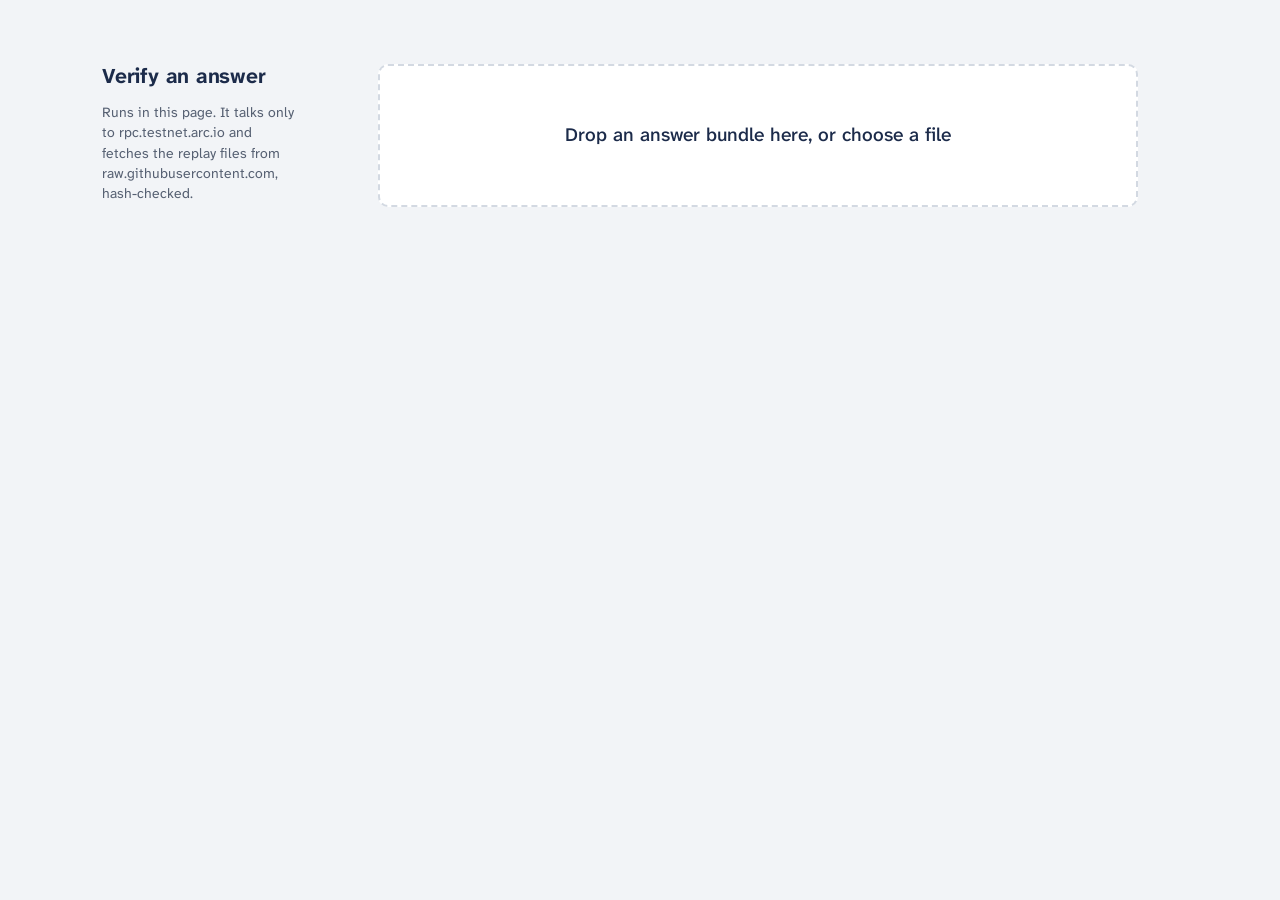
==== commit aab1ca8c: "Redesign UI with the frontend-design skill: custody-chain diagram, Atkinson Hyperlegible, cool secur" ====
--- a/verify.html
+++ b/verify.html
@@ -4,178 +4,207 @@
 <meta charset="utf-8">
 <meta name="viewport" content="width=device-width,initial-scale=1">
 <title>Verify an answer bundle · Arc testnet</title>
-<!-- Fonts: Newsreader and IBM Plex (SIL Open Font License 1.1), embedded. Standalone verifier. Everything below is inlined; the only network requests go to https://rpc.testnet.arc.io and, for the retrieval replay, the committed corpus/model files on https://raw.githubusercontent.com (sha256-checked) -->
+<!-- Fonts: Atkinson Hyperlegible Next and Mono (SIL Open Font License 1.1), embedded. Standalone verifier. Everything below is inlined; the only network requests go to https://rpc.testnet.arc.io and, for the retrieval replay, the committed corpus/model files on https://raw.githubusercontent.com (sha256-checked) -->
 <meta http-equiv="Content-Security-Policy" content="default-src 'none'; script-src 'unsafe-inline'; style-src 'unsafe-inline'; img-src data: blob:; font-src data:; connect-src https://rpc.testnet.arc.io https://raw.githubusercontent.com">
 <style>
-/* Verifiable RAG: type and colour tokens.
-   Fonts are self-hosted, all SIL OFL 1.1 (licenses in ./fonts): Newsreader (answers, title), IBM Plex Sans (UI), IBM Plex Mono (hashes, RPC). */
-@font-face{font-family:"Newsreader";src:url("[data-uri]") format("woff2");font-weight:200 800;font-style:normal;font-display:swap}
-@font-face{font-family:"Plex Sans";src:url("[data-uri]") format("woff2");font-weight:400;font-display:swap}
-@font-face{font-family:"Plex Sans";src:url("[data-uri]") format("woff2");font-weight:500;font-display:swap}
-@font-face{font-family:"Plex Mono";src:url("[data-uri]") format("woff2");font-weight:400;font-display:swap}
-@font-face{font-family:"Plex Mono";src:url("[data-uri]") format("woff2");font-weight:500;font-display:swap}
+/* Verifiable RAG: chain-of-custody look.
+   One bold element: the custody chain (closed cobalt links on one thread; a failure breaks the link open).
+   Type: Atkinson Hyperlegible Next + Mono (Braille Institute, SIL OFL 1.1, self-hosted in ./fonts). Chosen because
+   its unambiguous glyphs (0/O, 1/l/I) make hashes easy to compare by eye. */
+@font-face{font-family:"Atkinson Next";src:url("[data-uri]